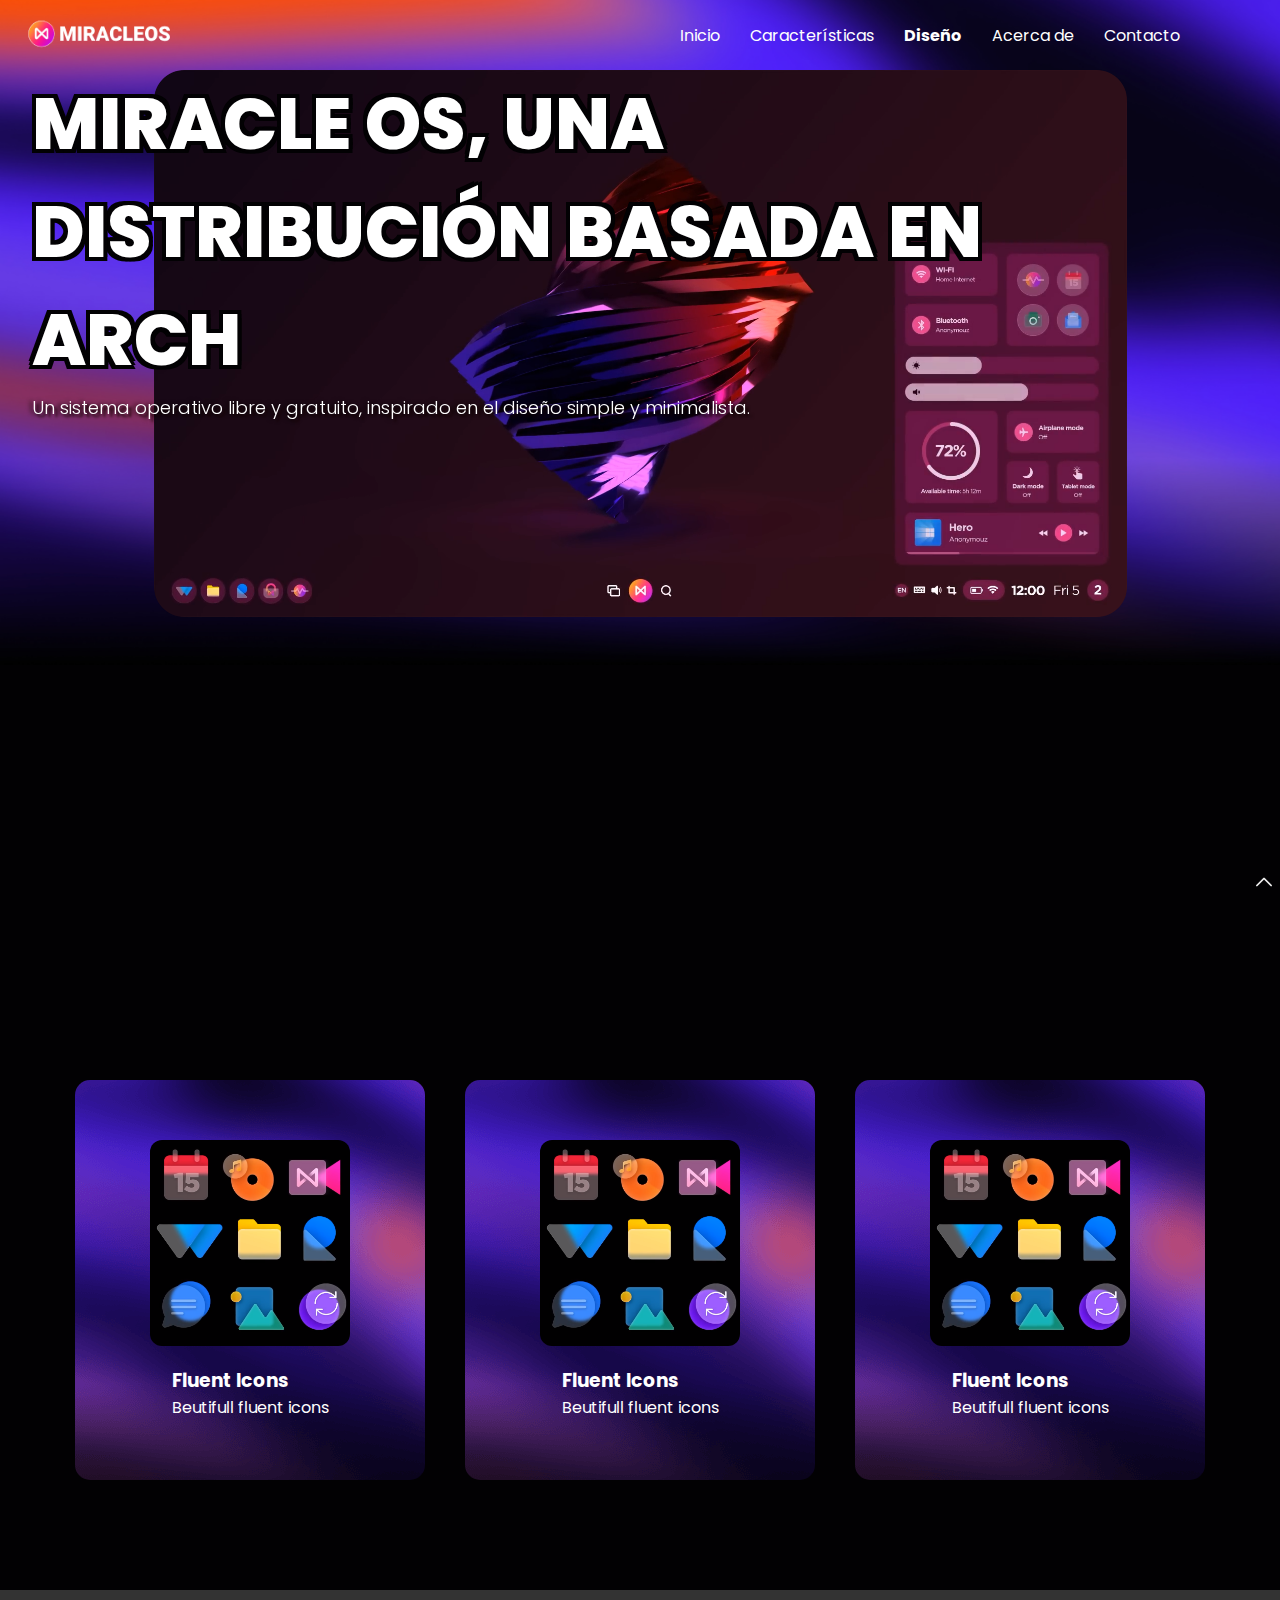
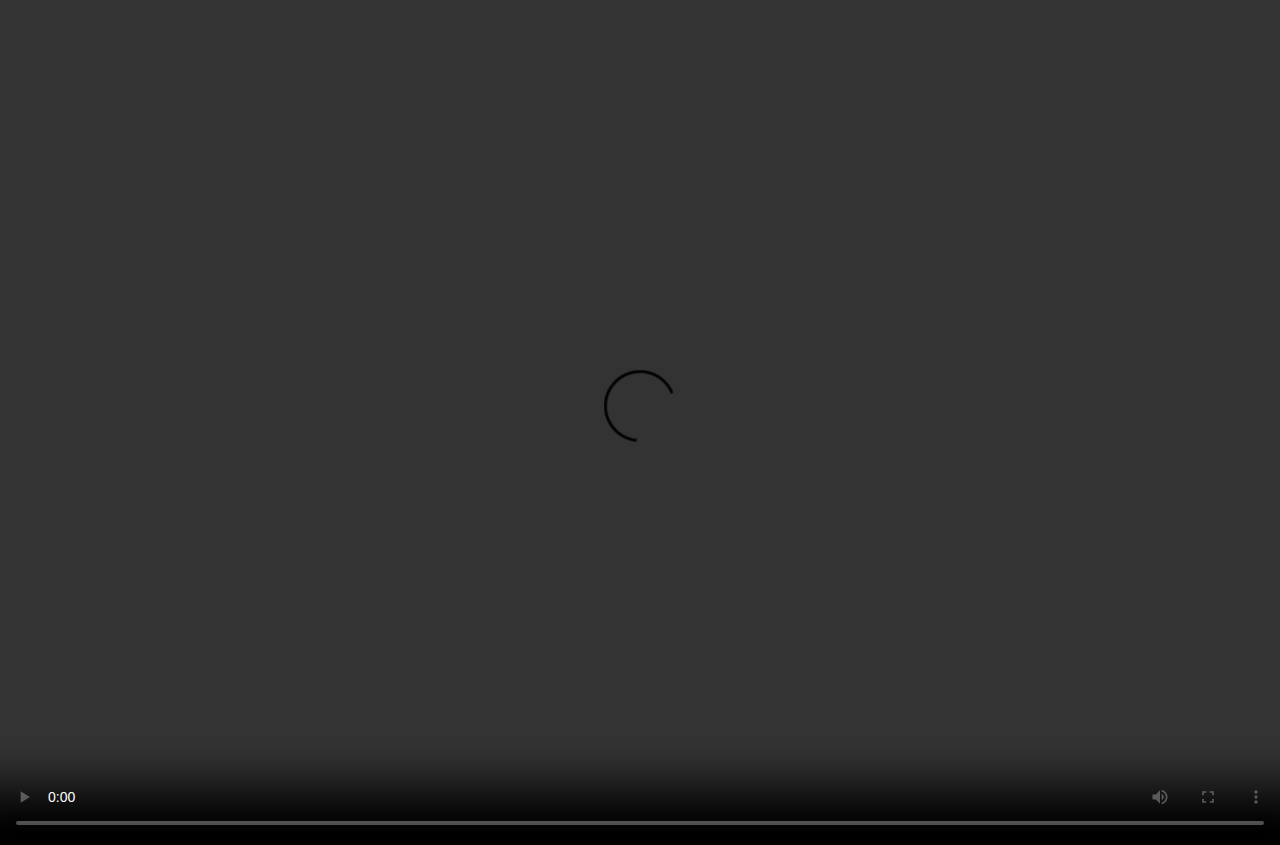
==== index.html @ 14f92c21 "add: info section" ====
<!DOCTYPE html>
<html lang="en">
  <head>
    <meta charset="UTF-8" />
    <meta name="viewport" content="width=device-width, initial-scale=1.0" />
    <!--* FONTS -->
    <link rel="preconnect" href="https://fonts.googleapis.com" />
    <link rel="preconnect" href="https://fonts.gstatic.com" crossorigin />
    <link
      href="https://fonts.googleapis.com/css2?family=Poppins:wght@200;300;400;600;700;800&display=swap"
      rel="stylesheet"
    />
    <!--* /FONTS -->
    <link rel="stylesheet" href="css/styles.css" />
    <link rel="icon" href="assets/img/BORDERED_ICON-MIRACLE.png" />
    <title>MiracleOS</title>
  </head>
  <body>
    <!--! HEADER/NAVBAR -->
    <header id="#top">
      <nav class="navbar">
        <a href="index.html"
          ><img
            class="navbar__icon"
            src="assets/img/MOS_ICON-TEXT.png"
            alt="Miracle OS icon"
          />
        </a>

        <ul class="navbar__list">
          <li class="navbar__items"><a href="#">Inicio</a></li>
          <li class="navbar__items"><a href="#">Características</a></li>
          <li class="navbar__items"><a href="#design">Diseño</a></li>
          <li class="navbar__items"><a href="#">Acerca de</a></li>
          <li class="navbar__items"><a href="#">Contacto</a></li>
        </ul>
      </nav>
    </header>
    <!--!/ HEADER/NAVBAR -->

    <!--! MAIN -->
    <main>
      <!--? STICKY -->
      <div class="scroll__up">
        <a class="arrow__up" href="#top"
          ><img src="assets/img/ARROW-UP.png" alt="flechita-home"
        /></a>
      </div>
      <!--! HERO -->
      <section id="hero">
        <div class="hero__content">
          <h1>Miracle OS, una distribución basada en Arch</h1>
          <p>
            Un sistema operativo libre y gratuito, inspirado en el diseño simple
            y minimalista.
          </p>
        </div>
      </section>
      <!--! /HERO -->

      <!--! INFO -->
      <section id="info">
        <div class="info__cards">
          <!--? CARD 1 -->
          <div class="container">
            <img
              class="info__cards-img"
              src="assets/img/cards/FLUENT_ICONS.png"
              alt="fluent icons image"
            />

            <div class="info__cards-text">
              <h3>Fluent Icons</h3>

              <p>Beutifull fluent icons</p>
            </div>
          </div>

          <!--? CARD 2 -->
          <div class="container">
            <img
              class="info__cards-img"
              src="assets/img/cards/FLUENT_ICONS.png"
              alt="fluent icons image"
            />

            <div class="info__cards-text">
              <h3>Fluent Icons</h3>

              <p>Beutifull fluent icons</p>
            </div>
          </div>

          <!--? CARD 3 -->
          <div class="container">
            <img
              class="info__cards-img"
              src="assets/img/cards/FLUENT_ICONS.png"
              alt="fluent icons image"
            />

            <div class="info__cards-text">
              <h3>Fluent Icons</h3>

              <p>Beutifull fluent icons</p>
            </div>
          </div>
        </div>
      </section>
      <!--! /INFO -->

      <!--! DISEÑO -->
      <section id="design">
        <video controls src="assets/video/MIRACLEOS__1080P.mp4"></video>
      </section>
      <!--! /DISEÑO -->
    </main>
  </body>
</html>
---- css/styles.css ----
/* ! FORMAT */
* {
  padding: 0;
  margin: 0;
  box-sizing: border-box;
  list-style: none;
  text-decoration: none;
  font-family: "Poppins", sans-serif;
  scroll-behavior: smooth;

  /* TODO */
  /* border: solid red 1px; */
}

:root {
  /* fuentes */
  --font-extra-light: 200;
  --font-light: 300;
  --font-regular: 400;
  --font-semibold: 600;
  --font-bold: 700;
  --font-black: 800;

  --font-sm: 14px;
  --font-smd: 16px;
  --font-sd: 18px;
  --font-md: 32px;
  --font-xl: 48px;

  /* colores */
  --background: #020103;
  --text-white: #fff;
  --text-smgrey: #d0d0d0;
}

/* ? BODY */

body {
  color: var(--text-white);
  background-color: var(--background);

  display: flex;
  justify-content: center;
  align-items: center;
  flex-direction: column;

  background-image: url(/assets/img/BACKGROUND__BODY.jpg);
  background-repeat: no-repeat;
  background-size: 100vw;
  background-attachment: scroll;
}

a {
  color: var(--text-white);
}

/* ! ==================================== HEADER ==================================== */

.navbar {
  display: flex;
  justify-content: space-between;
  align-items: center;
  align-content: center;
  padding: 15px 100px 15px 25px;
  font-size: var(--font-smd);
  font-weight: var(--font-regular);
  color: var(--text-white);
  height: 70px;
  width: 100vw;

  /* TODO */
  max-width: 1400px;
}

.navbar::after {
  scroll-margin-bottom: 65px;
}
.navbar__icon {
  width: 150px;
  margin-top: 5px;
}

.navbar__list {
  display: flex;
  gap: 30px;
  justify-content: space-around;
  align-items: center;
}

.navbar__list li:nth-child(3) {
  font-size: var(--font-smd);
  font-weight: var(--font-bold);
}

/*! ==================================== MAIN ==================================== */

main {
  display: flex;
  flex-direction: column;
  justify-content: center;
  align-items: center;
  gap: 60px;
  max-width: 1000px;
}

.scroll__up,
.arrow__up a {
  position: fixed;
  bottom: 3px;
  right: 8px;
}

/*? ==================================== HERO ==================================== */

#hero {
  display: flex;
  flex-direction: column;
  justify-content: flex-start;
  align-items: flex-start;
  width: 95vw;
  height: 100vh;
  background-image: url(/assets/img/ROUNDEDBACKGROUND.png);
  background-size: 80%;
  background-position: top center;
  background-repeat: no-repeat;

  /* TODO */
  /* max-width: 1000px; */
}

.hero__content {
  position: sticky;
  top: 0;
  z-index: 2;
  max-width: 950px;
}

.hero__content h1 {
  font-size: 4.5rem;
  font-weight: var(--font-black);

  text-transform: uppercase;
  text-shadow: 4px 4px 0 #020103, 4px -4px 0 #020103, -4px 4px 0 #020103,
    -4px -4px 0 #020103, 4px 0px 0 #020103, 0px 4px 0 #020103,
    -4px 0px 0 #020103, 0px -4px 0 #020103;
}

.hero__content p {
  font-size: var(--font-sd);
  font-weight: var(--font-light);
  text-transform: none;
  text-shadow: 3px 3px 3px rgba(18, 0, 0, 1), -3px 0px 4px rgba(15, 0, 0, 1);
}

/*? ==================================== INFO ==================================== */

#info {
  padding: 50px;
}

/*? ==================================== DISEÑO ==================================== */

#design video {
  width: 100vw;
  height: 95vh;
  display: block;
  outline: none;
  border: none;
  cursor: pointer;
}

/* * ======================================================================================= * */
/* * ======================================================================================= * */
/* * ======================================================================================= * */
/* * ======================================================================================= * */
/* * ======================================================================================= * */
/* * ======================================================================================= * */
/* * ======================================================================================= * */
.info__cards {
  display: flex;
  gap: 40px;
}

.container {
  display: flex;
  flex-direction: column;
  justify-content: center;
  align-items: center;
  gap: 20px;
  padding: 25px 15px;
  width: 350px;
  height: 400px;
  background-image: url(/assets/img/cards/CARDS_BACKGROUND.png);
  border-radius: 15px;
}

.info__cards-img {
  width: 200px;
  border-radius: 12px;
}
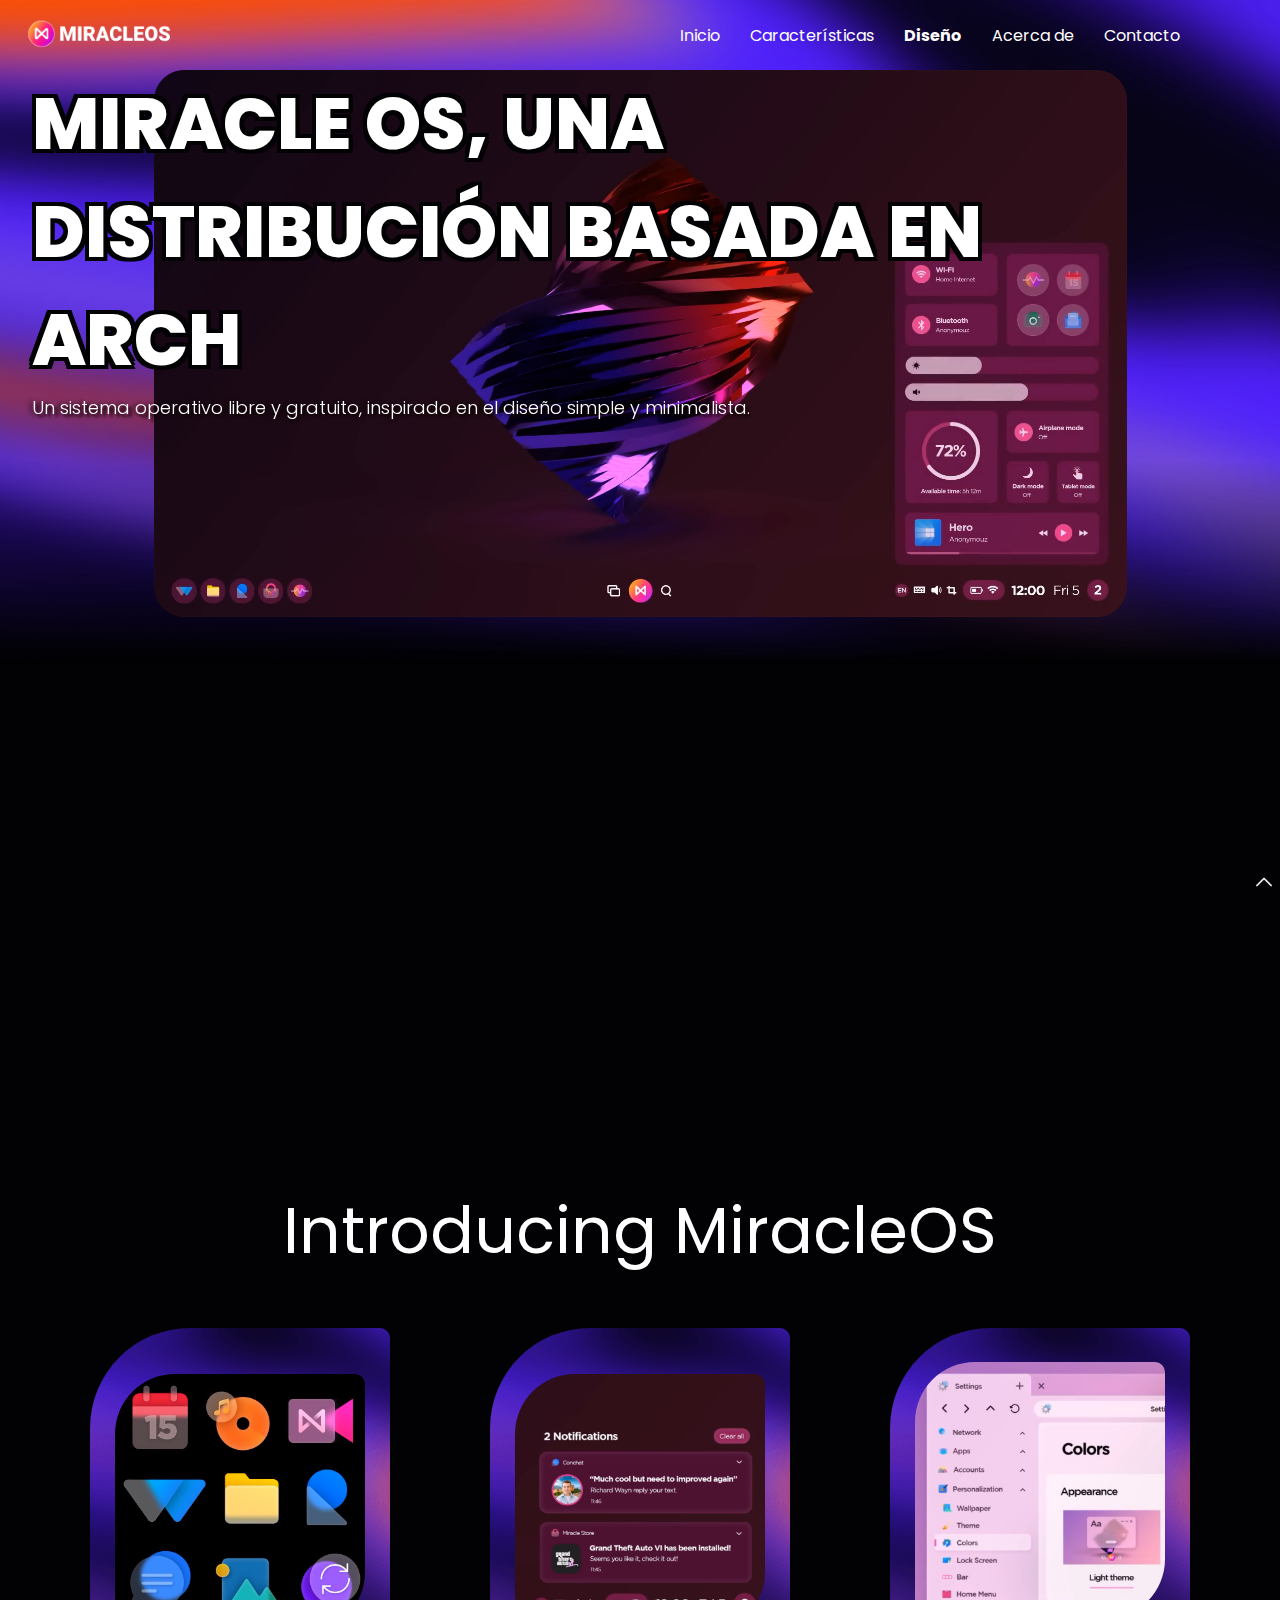
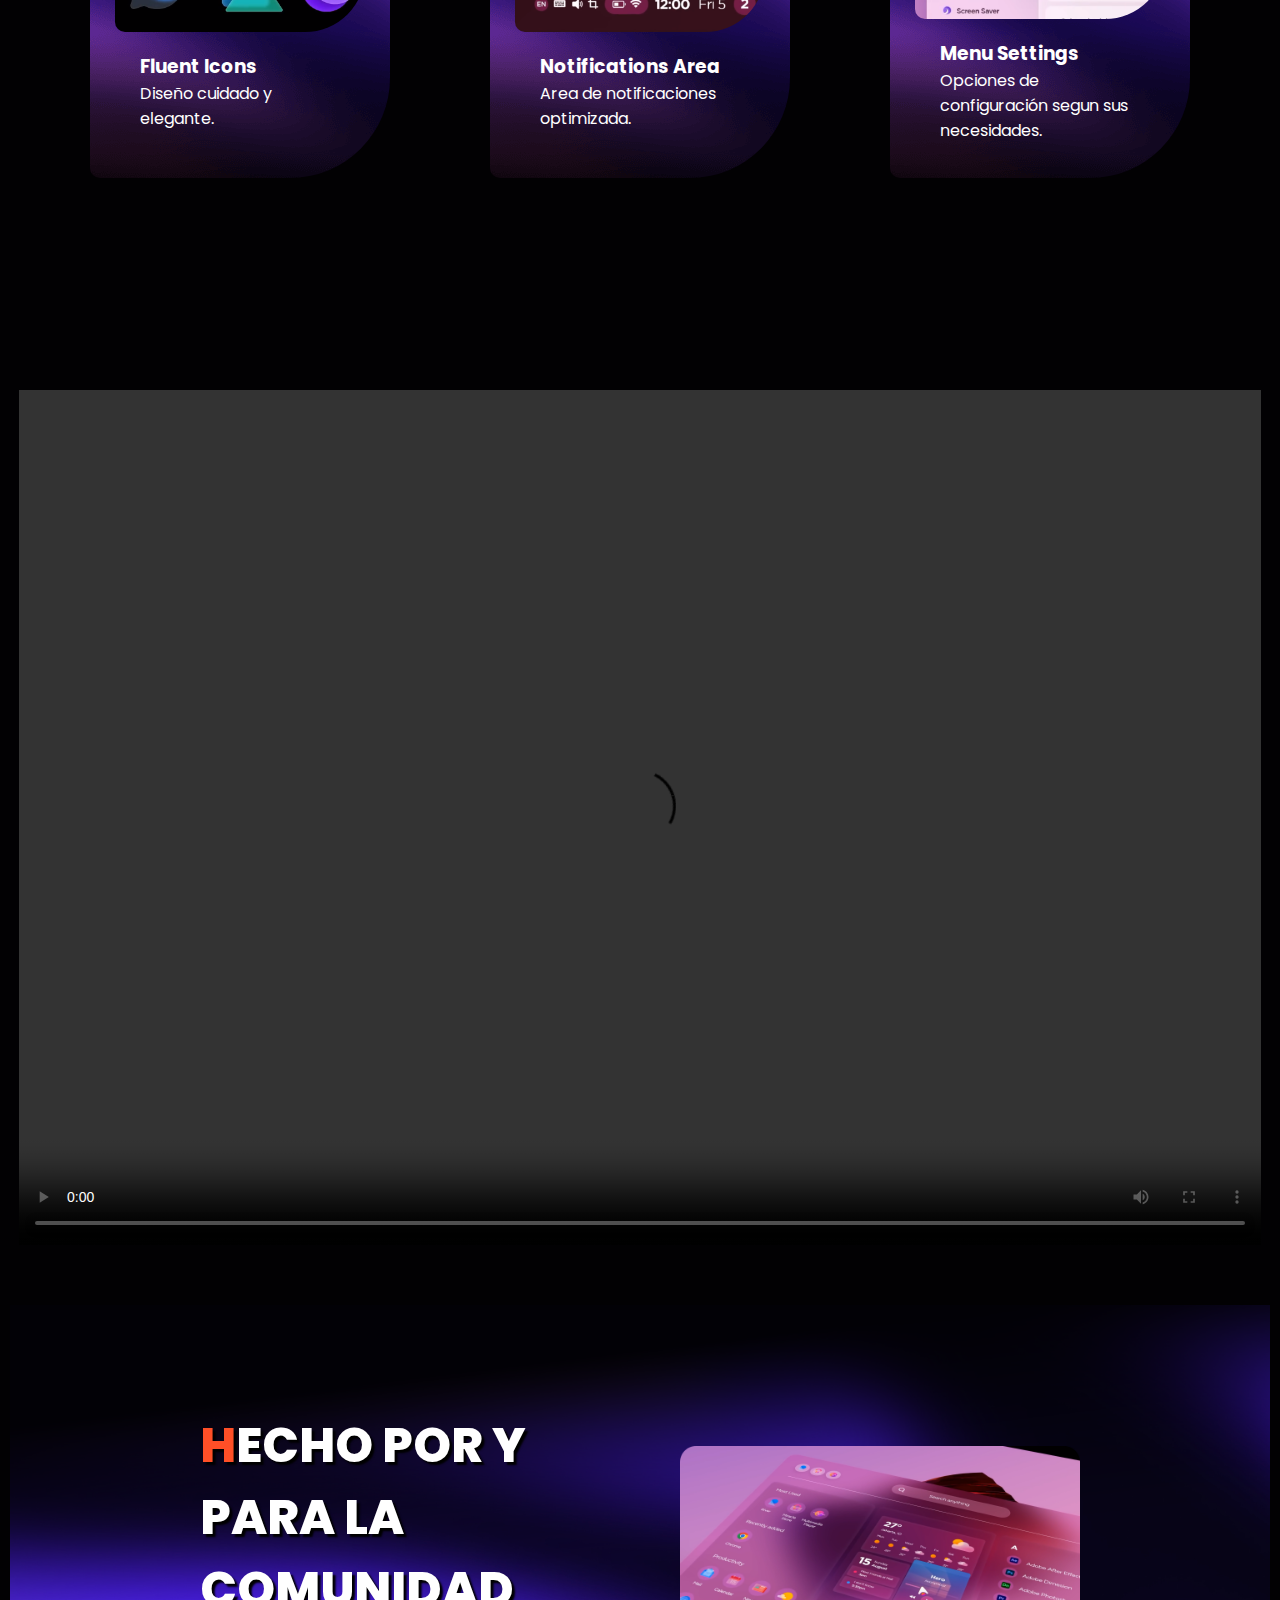
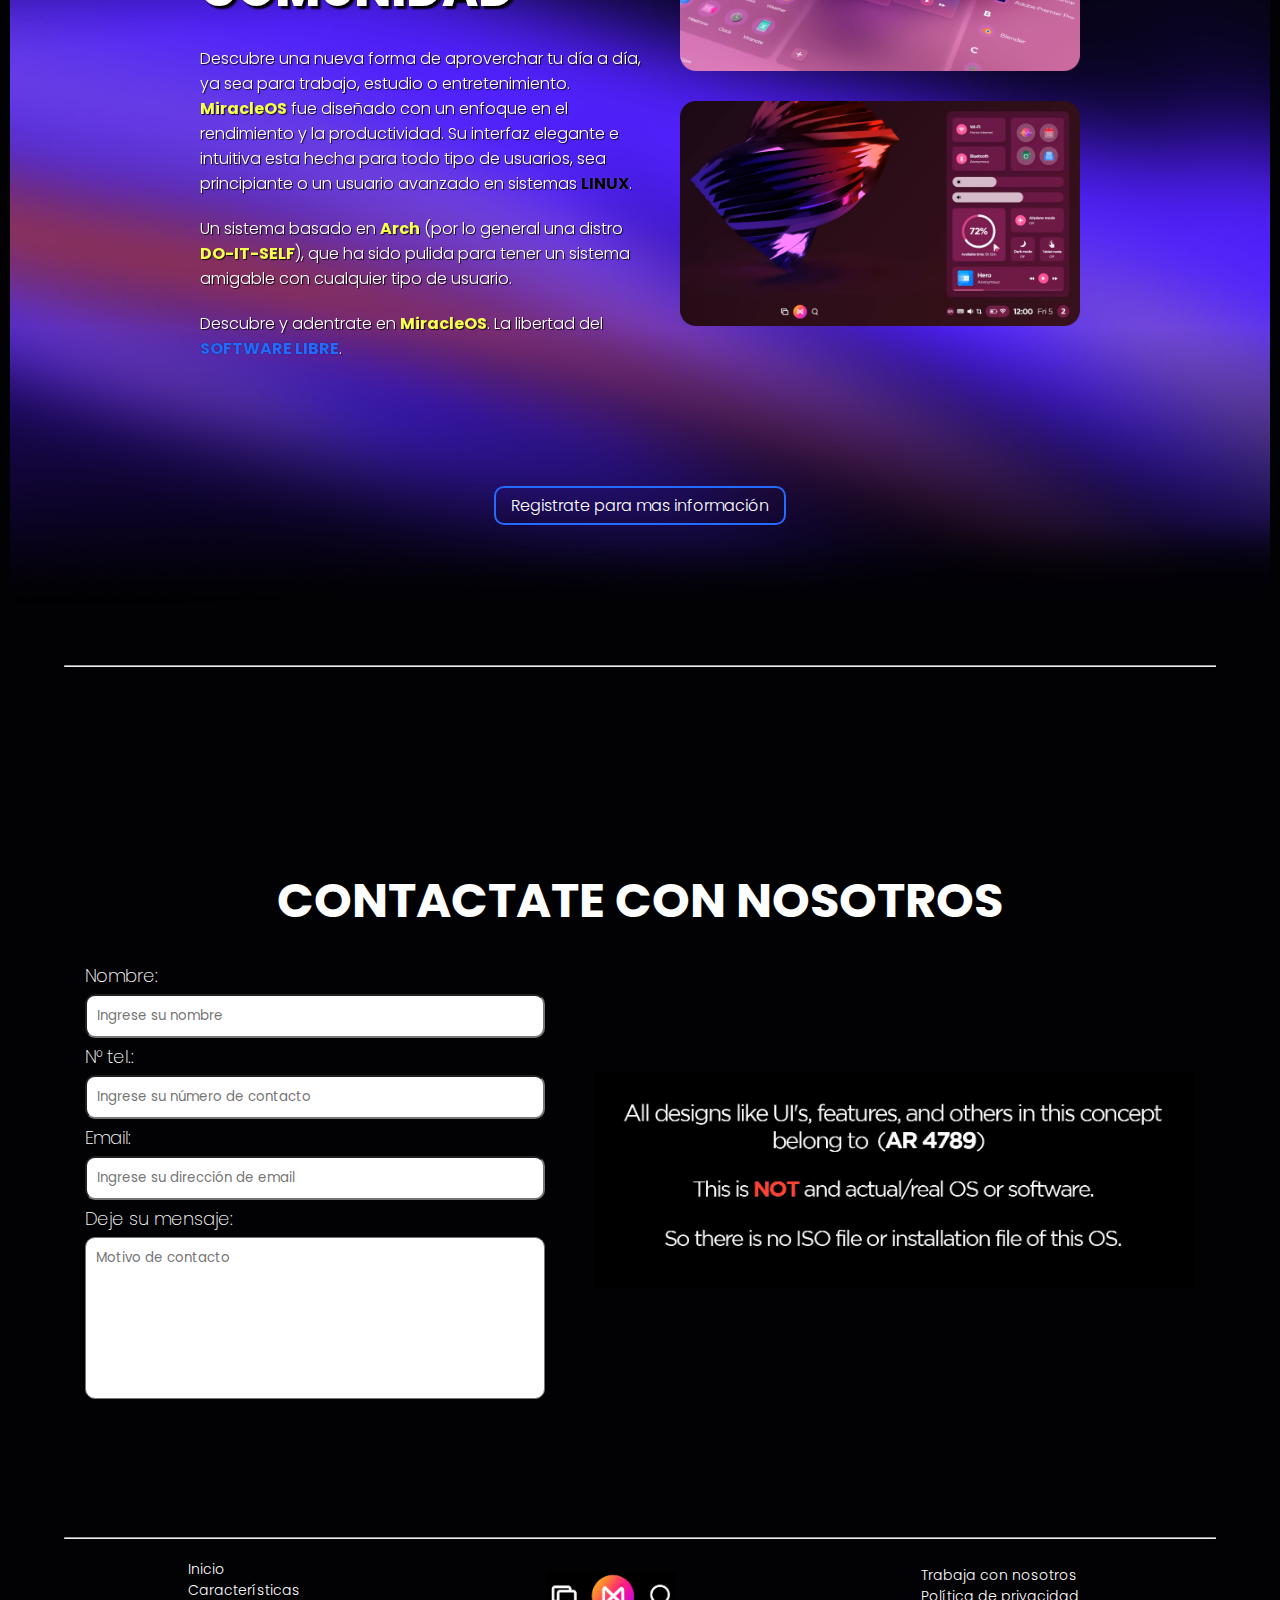
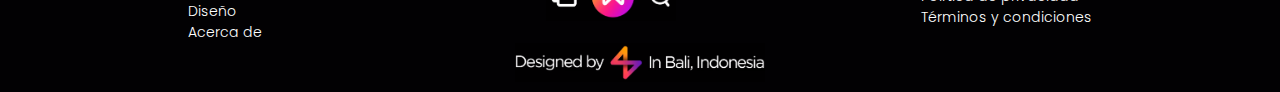
==== commit 25979b6b: "add: about, contact, content, some styles changes" ====
--- a/index.html
+++ b/index.html
@@ -28,11 +28,11 @@
         </a>
 
         <ul class="navbar__list">
-          <li class="navbar__items"><a href="#">Inicio</a></li>
-          <li class="navbar__items"><a href="#">Características</a></li>
+          <li class="navbar__items"><a href="#home">Inicio</a></li>
+          <li class="navbar__items"><a href="#info">Características</a></li>
           <li class="navbar__items"><a href="#design">Diseño</a></li>
-          <li class="navbar__items"><a href="#">Acerca de</a></li>
-          <li class="navbar__items"><a href="#">Contacto</a></li>
+          <li class="navbar__items"><a href="#about">Acerca de</a></li>
+          <li class="navbar__items"><a href="#contact">Contacto</a></li>
         </ul>
       </nav>
     </header>
@@ -60,6 +60,10 @@
 
       <!--! INFO -->
       <section id="info">
+        <div class="info__title">
+          <h1>Introducing MiracleOS</h1>
+        </div>
+
         <div class="info__cards">
           <!--? CARD 1 -->
           <div class="container">
@@ -72,7 +76,7 @@
             <div class="info__cards-text">
               <h3>Fluent Icons</h3>
 
-              <p>Beutifull fluent icons</p>
+              <p>Diseño cuidado y elegante.</p>
             </div>
           </div>
 
@@ -80,14 +84,14 @@
           <div class="container">
             <img
               class="info__cards-img"
-              src="assets/img/cards/FLUENT_ICONS.png"
+              src="assets/img/cards/CARD_2.png"
               alt="fluent icons image"
             />
 
             <div class="info__cards-text">
-              <h3>Fluent Icons</h3>
-
-              <p>Beutifull fluent icons</p>
+              <h3>Notifications Area</h3>
+
+              <p>Area de notificaciones optimizada.</p>
             </div>
           </div>
 
@@ -95,14 +99,14 @@
           <div class="container">
             <img
               class="info__cards-img"
-              src="assets/img/cards/FLUENT_ICONS.png"
+              src="assets/img/cards/CARD_4.png"
               alt="fluent icons image"
             />
 
             <div class="info__cards-text">
-              <h3>Fluent Icons</h3>
-
-              <p>Beutifull fluent icons</p>
+              <h3>Menu Settings</h3>
+
+              <p>Opciones de configuración segun sus necesidades.</p>
             </div>
           </div>
         </div>
@@ -114,6 +118,105 @@
         <video controls src="assets/video/MIRACLEOS__1080P.mp4"></video>
       </section>
       <!--! /DISEÑO -->
+
+      <!--! ABOUT -->
+      <section id="about">
+        <div class="about__container">
+          <div class="about__info">
+            <h2>Hecho por y para la comunidad</h2>
+            <p>
+              Descubre una nueva forma de aproverchar tu día a día, ya sea para
+              trabajo, estudio o entretenimiento. <span>MiracleOS</span> fue
+              diseñado con un enfoque en el rendimiento y la productividad. Su
+              interfaz elegante e intuitiva esta hecha para todo tipo de
+              usuarios, sea principiante o un usuario avanzado en sistemas
+              <span class="span__linux">LINUX</span>.
+            </p>
+            <p>
+              Un sistema basado en <span>Arch</span> (por lo general una distro
+              <span>DO-IT-SELF</span>), que ha sido pulida para tener un sistema
+              amigable con cualquier tipo de usuario.
+            </p>
+            <p>
+              Descubre y adentrate en <span>MiracleOS</span>. La libertad del
+              <span class="span__free">software libre</span>.
+            </p>
+          </div>
+
+          <div class="about__img">
+            <img src="assets/img/ABOUT_IMG1.png" alt="miracle screenshot" />
+            <img src="assets/img/ABOUT_IMG2.png" alt="miracle screenshot" />
+          </div>
+        </div>
+
+        <a class="btn registro__btn" href="#"
+          ><span>Registrate para mas información</span></a
+        >
+      </section>
+      <!--! /ABOUT -->
+      <hr />
+      <!--! CONTACT -->
+      <section id="contact">
+        <h2>Contactate con nosotros</h2>
+        <div class="contact__container">
+          <form class="contact__form" action="">
+            <label for="name">Nombre:</label>
+            <input id="name" type="name" placeholder="Ingrese su nombre" />
+            <label for="telefono">N° tel.:</label>
+            <input
+              id="telefono"
+              type="text"
+              placeholder="Ingrese su número de contacto"
+            />
+            <label for="email">Email:</label>
+            <input
+              id="email"
+              type="email"
+              placeholder="Ingrese su dirección de email"
+            />
+            <label for="mensaje">Deje su mensaje:</label>
+            <textarea
+              placeholder="Motivo de contacto"
+              name="#"
+              id="mensaje"
+              cols="39"
+              rows="8"
+              style="resize: none"
+            ></textarea>
+          </form>
+          <img src="assets/img/CONTACT_IMG.png" alt="Disclaimer" />
+        </div>
+      </section>
+      <!--! /CONTACT -->
     </main>
+    <!--! FOOTER -->
+    <hr />
+    <footer>
+      <div class="footer__container">
+        <div class="footer__shortcuts">
+          <ul>
+            <li><a href="#top">Inicio</a></li>
+            <li><a href="#info">Características</a></li>
+            <li><a href="#design">Diseño</a></li>
+            <li><a href="#about">Acerca de</a></li>
+          </ul>
+        </div>
+        <img
+          class="footer__shortcuts-img"
+          src="assets/img/ICONOS__FOOTER.png"
+          alt="Iconos MiracleOS"
+        />
+        <div class="footer__links">
+          <ul>
+            <li><a href="#">Trabaja con nosotros</a></li>
+            <li><a href="#">Política de privacidad</a></li>
+            <li><a href="#">Términos y condiciones</a></li>
+          </ul>
+        </div>
+      </div>
+      <img class="footer__banner" src="assets/img/FOOTER_BANER.png" alt="Autor
+      del concepto (AR 4789) "MiracleOS"" />
+    </footer>
+    <!--! /FOOTER -->
   </body>
 </html>
--- a/css/styles.css
+++ b/css/styles.css
@@ -26,11 +26,16 @@
   --font-sd: 18px;
   --font-md: 32px;
   --font-xl: 48px;
+  --font-xxl: 52px;
 
   /* colores */
   --background: #020103;
   --text-white: #fff;
+  --text-grey: grey;
   --text-smgrey: #d0d0d0;
+  --span-about: #f6ff4b;
+  --h2-about: #ff4f27;
+  --text-blue: #256aff;
 }
 
 /* ? BODY */
@@ -48,6 +53,12 @@
   background-repeat: no-repeat;
   background-size: 100vw;
   background-attachment: scroll;
+}
+
+body #about {
+  background-image: url(/assets/img/BACKGROUND__ABOUT.png);
+  width: 98.5vw;
+  background-size: 100% 100%;
 }
 
 a {
@@ -131,7 +142,6 @@
 .hero__content {
   position: sticky;
   top: 0;
-  z-index: 2;
   max-width: 950px;
 }
 
@@ -155,13 +165,68 @@
 /*? ==================================== INFO ==================================== */
 
 #info {
+  display: flex;
+  flex-direction: column;
+  justify-content: center;
+  align-items: center;
   padding: 50px;
+  height: 100vh;
+  gap: 50px;
+  background-image: url(/assets/img/INFO_BACKGROUND.png);
+  background-position: center;
+  background-repeat: no-repeat;
+  background-size: 65%;
+}
+
+/* * CARDS */
+
+.info__cards {
+  display: flex;
+  gap: 100px;
+}
+
+.container {
+  display: flex;
+  flex-direction: column;
+  justify-content: center;
+  align-items: center;
+  gap: 20px;
+  padding: 10px;
+  width: 300px;
+  height: 450px;
+  background-image: url(/assets/img/cards/CARDS_BACKGROUND.png);
+  border-radius: 100px 10px 100px 10px;
+}
+
+.container:hover {
+  transition: all 0.3s ease-in;
+  transform: scale(1.02, 1.02);
+}
+
+.info__cards-img:hover,
+.info__cards-text:hover {
+  transition: all 0.1s ease-in-out;
+  transform: scale(1.02, 1.02);
+}
+
+.info__cards-text {
+  max-width: 200px;
+}
+
+.info__cards-img {
+  width: 250px;
+  border-radius: 60px 10px 60px 10px;
+}
+
+.info__title h1 {
+  font-size: 4rem;
+  font-weight: var(--font-regular);
 }
 
 /*? ==================================== DISEÑO ==================================== */
 
 #design video {
-  width: 100vw;
+  width: 97vw;
   height: 95vh;
   display: block;
   outline: none;
@@ -169,32 +234,207 @@
   cursor: pointer;
 }
 
-/* * ======================================================================================= * */
-/* * ======================================================================================= * */
-/* * ======================================================================================= * */
-/* * ======================================================================================= * */
-/* * ======================================================================================= * */
-/* * ======================================================================================= * */
-/* * ======================================================================================= * */
-.info__cards {
-  display: flex;
-  gap: 40px;
-}
-
-.container {
-  display: flex;
-  flex-direction: column;
-  justify-content: center;
-  align-items: center;
+/*? ==================================== ABOUT ==================================== */
+
+#about {
+  display: flex;
+  flex-direction: column;
+  align-items: center;
+  justify-content: center;
+  height: 100vh;
+}
+
+.about__container {
+  display: flex;
+  justify-content: center;
+  align-items: center;
+  padding: 25px;
+  gap: 30px;
+  position: sticky;
+  top: 0;
+}
+
+.about__info {
+  display: flex;
+  flex-direction: column;
   gap: 20px;
-  padding: 25px 15px;
-  width: 350px;
-  height: 400px;
-  background-image: url(/assets/img/cards/CARDS_BACKGROUND.png);
-  border-radius: 15px;
-}
-
-.info__cards-img {
-  width: 200px;
-  border-radius: 12px;
-}
+  width: 450px;
+}
+
+.about__info h2 {
+  font-size: var(--font-xl);
+  font-weight: var(--font-black);
+  text-transform: uppercase;
+
+  text-shadow: 3px 3px 2px rgba(0, 0, 0, 1);
+}
+
+.about__info h2:hover {
+  transform: translate(0.8px, 0.8px);
+}
+
+.about__info h2::first-letter {
+  color: var(--h2-about);
+}
+
+.about__info p {
+  font-size: var(--font-smd);
+  font-weight: var(--font-light);
+
+  text-shadow: 1px 1px 1px rgba(0, 0, 0, 0.83);
+}
+
+.about__info p:hover {
+  transform: translate(0.8px, 0.8px);
+}
+
+.about__info span {
+  font-weight: var(--font-bold);
+  color: var(--span-about);
+}
+
+.about__info .span__linux {
+  color: var(--background);
+  text-shadow: 0px 0px 1px rgba(255, 255, 255, 0.344);
+}
+
+.about__info .span__free {
+  color: var(--text-blue);
+  text-shadow: 0px 0px 1px rgba(0, 0, 0, 0.9);
+  text-transform: uppercase;
+}
+
+.about__img {
+  display: flex;
+  flex-direction: column;
+  gap: 30px;
+}
+
+.about__img img:hover {
+  transform: scale(1.02, 1.02);
+  transition: all 0.2s ease-out;
+}
+
+.about__img img {
+  width: 400px;
+}
+
+/** BTN */
+
+.btn {
+  border: solid var(--text-blue) 2px;
+  background: none;
+  padding: 5px 15px;
+  border-radius: 10px;
+  font-size: var(--font-smd);
+  font-weight: var(--font-light);
+}
+
+.registro__btn {
+  margin-top: 100px;
+}
+
+.registro__btn:hover:not(span) {
+  background-color: var(--text-blue);
+  transform: scale(1.02);
+  transition: all 0.5s ease;
+}
+
+/*? ==================================== CONTACT ==================================== */
+
+hr {
+  width: 90vw;
+  border-radius: 2px;
+  height: 0.5px;
+}
+
+#contact {
+  display: flex;
+  flex-direction: column;
+  justify-content: center;
+  align-items: center;
+  gap: 25px;
+  width: 100%;
+  height: 90vh;
+}
+
+#contact h2 {
+  text-transform: uppercase;
+  font-size: var(--font-xl);
+  font-weight: var(--font-bold);
+}
+
+.contact__container {
+  display: flex;
+  align-items: center;
+  gap: 50px;
+  font-weight: var(--font-extra-light);
+  font-size: var(--font-sd);
+}
+
+.contact__container img {
+  width: 600px;
+  height: fit-content;
+}
+
+.contact__form {
+  display: flex;
+  flex-direction: column;
+  gap: 5px;
+}
+
+input {
+  padding: 10px;
+  border-radius: 10px;
+}
+
+textarea {
+  border-radius: 10px;
+}
+
+textarea::placeholder {
+  padding: 10px;
+}
+
+/*? ==================================== FOOTER ==================================== */
+
+footer {
+  display: flex;
+  flex-direction: column;
+  justify-content: center;
+  align-items: center;
+  align-content: center;
+  width: 80vw;
+  font-size: var(--font-sm);
+  font-weight: var(--font-light);
+  color: var(--text-grey);
+  padding: 10px;
+}
+
+.footer__container {
+  display: flex;
+  justify-content: space-between;
+  align-items: center;
+  width: 90%;
+}
+
+.footer__shortcuts {
+  margin-top: 10px;
+}
+
+.footer__shortcuts-img {
+  width: 130px;
+  height: 50px;
+}
+
+.footer__banner {
+  width: 250px;
+}
+
+/* * ======================================================================================= * */
+/* * ======================================================================================= * */
+/* * ======================================================================================= * */
+/* * ======================================================================================= * */
+/* * ======================================================================================= * */
+/* * ======================================================================================= * */
+/* * ======================================================================================= * */
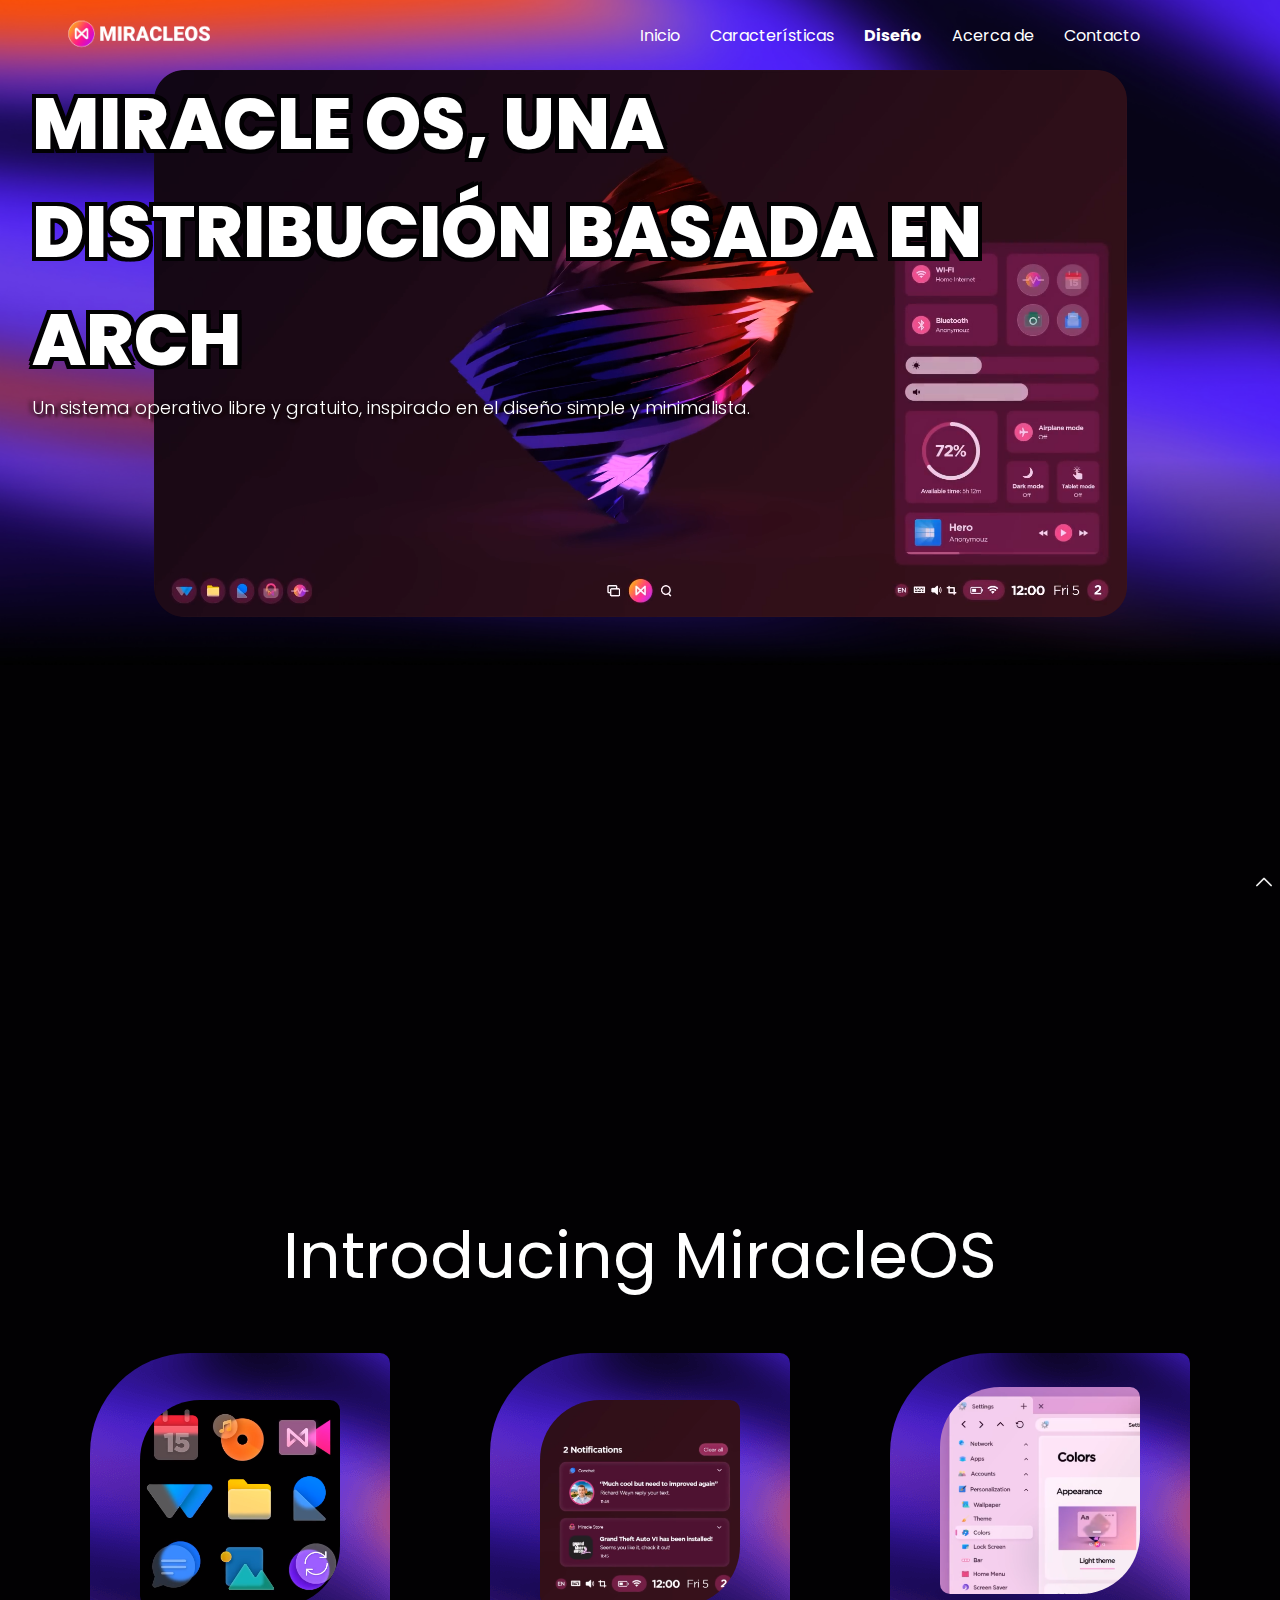
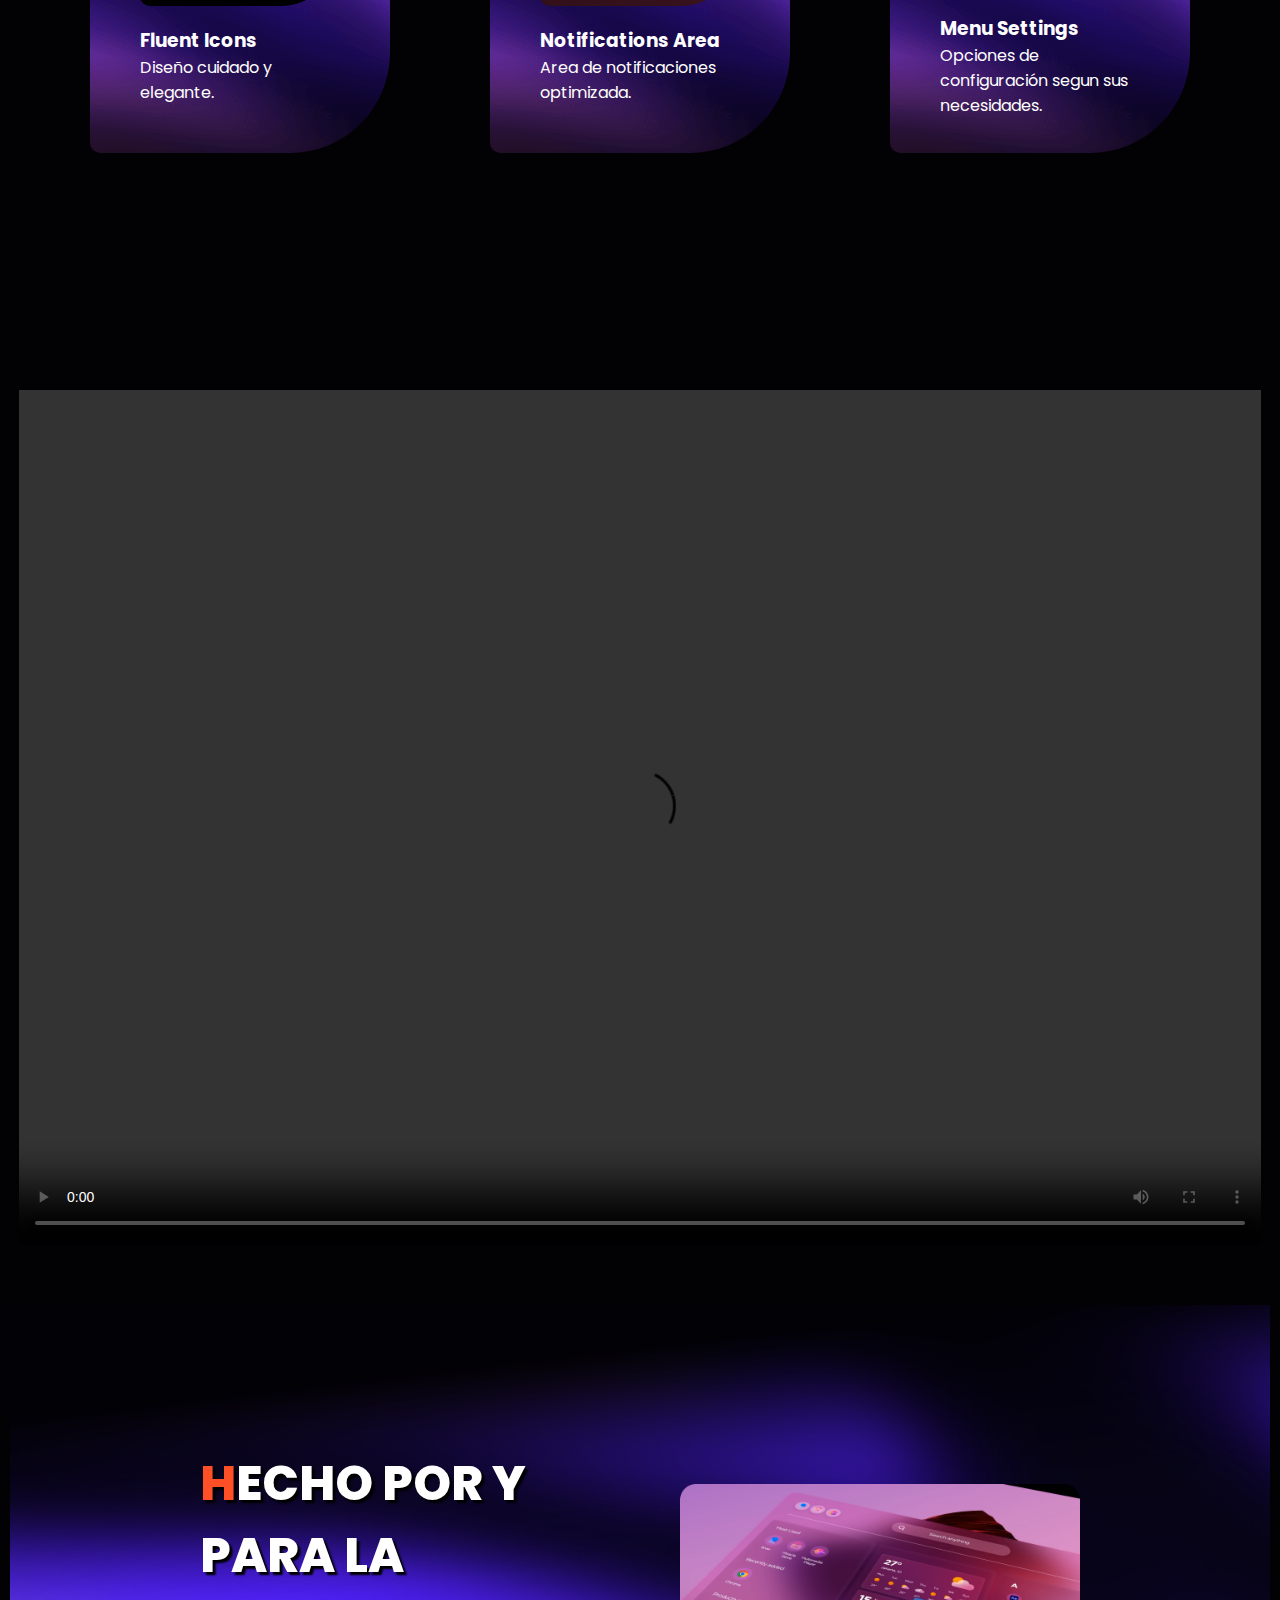
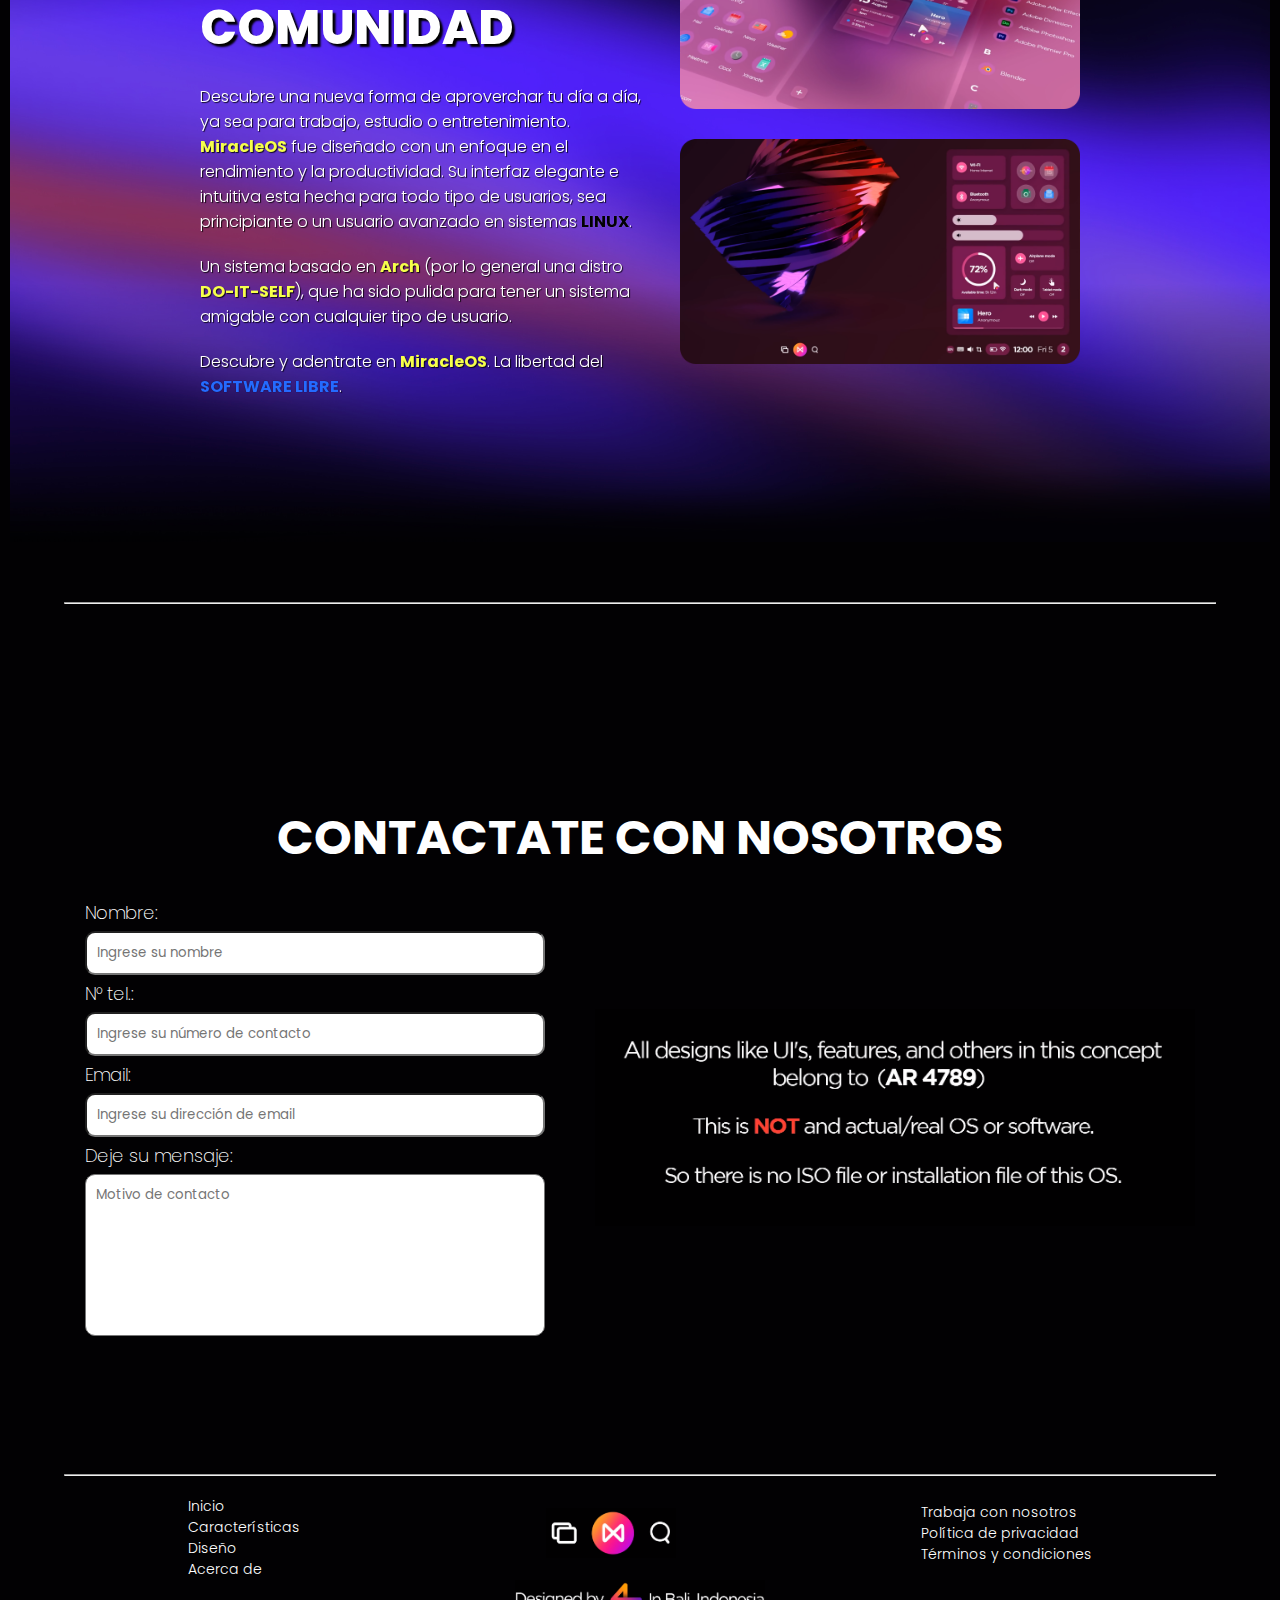
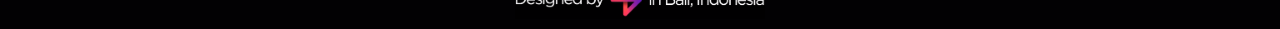
==== commit 1a080062: "add: mediaqueries" ====
--- a/index.html
+++ b/index.html
@@ -10,8 +10,9 @@
       href="https://fonts.googleapis.com/css2?family=Poppins:wght@200;300;400;600;700;800&display=swap"
       rel="stylesheet"
     />
-    <!--* /FONTS -->
+    <!--* STYLES -->
     <link rel="stylesheet" href="css/styles.css" />
+    <link rel="stylesheet" href="css/mediaqueries.css" />
     <link rel="icon" href="assets/img/BORDERED_ICON-MIRACLE.png" />
     <title>MiracleOS</title>
   </head>
@@ -61,7 +62,7 @@
       <!--! INFO -->
       <section id="info">
         <div class="info__title">
-          <h1>Introducing MiracleOS</h1>
+          <h2>Introducing MiracleOS</h2>
         </div>
 
         <div class="info__cards">
@@ -148,10 +149,6 @@
             <img src="assets/img/ABOUT_IMG2.png" alt="miracle screenshot" />
           </div>
         </div>
-
-        <a class="btn registro__btn" href="#"
-          ><span>Registrate para mas información</span></a
-        >
       </section>
       <!--! /ABOUT -->
       <hr />
--- a/css/styles.css
+++ b/css/styles.css
@@ -36,6 +36,8 @@
   --span-about: #f6ff4b;
   --h2-about: #ff4f27;
   --text-blue: #256aff;
+
+  color: #5900ff;
 }
 
 /* ? BODY */
@@ -80,7 +82,7 @@
   width: 100vw;
 
   /* TODO */
-  max-width: 1400px;
+  max-width: 1200px;
 }
 
 .navbar::after {
@@ -111,7 +113,7 @@
   justify-content: center;
   align-items: center;
   gap: 60px;
-  max-width: 1000px;
+  max-width: 1200px;
 }
 
 .scroll__up,
@@ -134,6 +136,7 @@
   background-size: 80%;
   background-position: top center;
   background-repeat: no-repeat;
+  max-width: 1400px;
 
   /* TODO */
   /* max-width: 1000px; */
@@ -176,6 +179,7 @@
   background-position: center;
   background-repeat: no-repeat;
   background-size: 65%;
+  max-width: 1200px;
 }
 
 /* * CARDS */
@@ -193,7 +197,7 @@
   gap: 20px;
   padding: 10px;
   width: 300px;
-  height: 450px;
+  height: 400px;
   background-image: url(/assets/img/cards/CARDS_BACKGROUND.png);
   border-radius: 100px 10px 100px 10px;
 }
@@ -214,23 +218,36 @@
 }
 
 .info__cards-img {
-  width: 250px;
+  width: 200px;
   border-radius: 60px 10px 60px 10px;
 }
 
-.info__title h1 {
+.info__title h2 {
   font-size: 4rem;
   font-weight: var(--font-regular);
 }
 
+.info__title h2:hover {
+  /* transform: scale(1.005, 1.005); */
+  translate: 2px -2px;
+}
+
+.info__title::after:hover {
+}
+
 /*? ==================================== DISEÑO ==================================== */
+
+#design {
+  display: flex;
+  flex-direction: column;
+  justify-content: center;
+  align-items: center;
+  max-width: 1200px;
+}
 
 #design video {
   width: 97vw;
   height: 95vh;
-  display: block;
-  outline: none;
-  border: none;
   cursor: pointer;
 }
 
@@ -241,7 +258,8 @@
   flex-direction: column;
   align-items: center;
   justify-content: center;
-  height: 100vh;
+  height: 93vh;
+  width: 100%;
 }
 
 .about__container {
@@ -336,7 +354,6 @@
 
 .registro__btn:hover:not(span) {
   background-color: var(--text-blue);
-  transform: scale(1.02);
   transition: all 0.5s ease;
 }
 
@@ -346,6 +363,7 @@
   width: 90vw;
   border-radius: 2px;
   height: 0.5px;
+  max-width: 1200px;
 }
 
 #contact {
@@ -356,6 +374,7 @@
   gap: 25px;
   width: 100%;
   height: 90vh;
+  max-width: 1200px;
 }
 
 #contact h2 {
@@ -409,6 +428,7 @@
   font-weight: var(--font-light);
   color: var(--text-grey);
   padding: 10px;
+  max-width: 1200px;
 }
 
 .footer__container {
--- a/css/mediaqueries.css
+++ b/css/mediaqueries.css
@@ -0,0 +1,94 @@
+/* $ ====================================== tablets ====================================== */
+
+@media (max-width: 992px) {
+}
+
+/* $ ====================================== celus ====================================== */
+
+@media (max-width: 578px) {
+  * {
+    max-width: 578px;
+  }
+
+  body {
+    background-image: url(/assets/img/BACKGROUND__MOBILE.png);
+    background-repeat: repeat-y;
+  }
+
+  /*! NAV */
+  header {
+    width: 100vh;
+  }
+
+  .navbar__icon {
+    width: 100px;
+  }
+
+  /* TODO */
+  .navbar__list {
+    display: none;
+  }
+
+  /*! HERO */
+  #hero {
+    min-width: 300px;
+    height: 98vh;
+    background-position: bottom center;
+    justify-content: first baseline;
+    align-items: center;
+    text-align: center;
+    padding: 80px 15px;
+    gap: 35px;
+  }
+
+  .hero__content h1 {
+    position: static;
+    font-size: 2rem;
+    text-shadow: none;
+    padding-top: 50px;
+  }
+
+  /*! INFO */
+
+  #info {
+    padding: 25px;
+    height: auto;
+    gap: 25px;
+    background-image: url(/assets/img/INFO_BACKGROUND.png);
+    background-position: center;
+    background-repeat: no-repeat;
+    /* background-size: 65%; */
+    max-width: 578px;
+  }
+
+  .info__cards {
+    flex-wrap: wrap;
+    flex-direction: column;
+    gap: 10px;
+  }
+
+  .container {
+    /* flex-wrap: wrap; */
+    gap: 30px;
+    padding: 10px;
+    width: 250px;
+    height: 300px;
+    background-image: url(/assets/img/cards/CARDS_BACKGROUND.png);
+    border-radius: 100px 10px 100px 10px;
+  }
+
+  .info__cards-text {
+    font-size: 12px;
+    max-width: 200px;
+  }
+
+  .info__cards-img {
+    width: 150px;
+    border-radius: 60px 10px 60px 10px;
+  }
+
+  .info__title h2 {
+    font-size: 30px;
+    font-weight: var(--font-bold);
+  }
+}
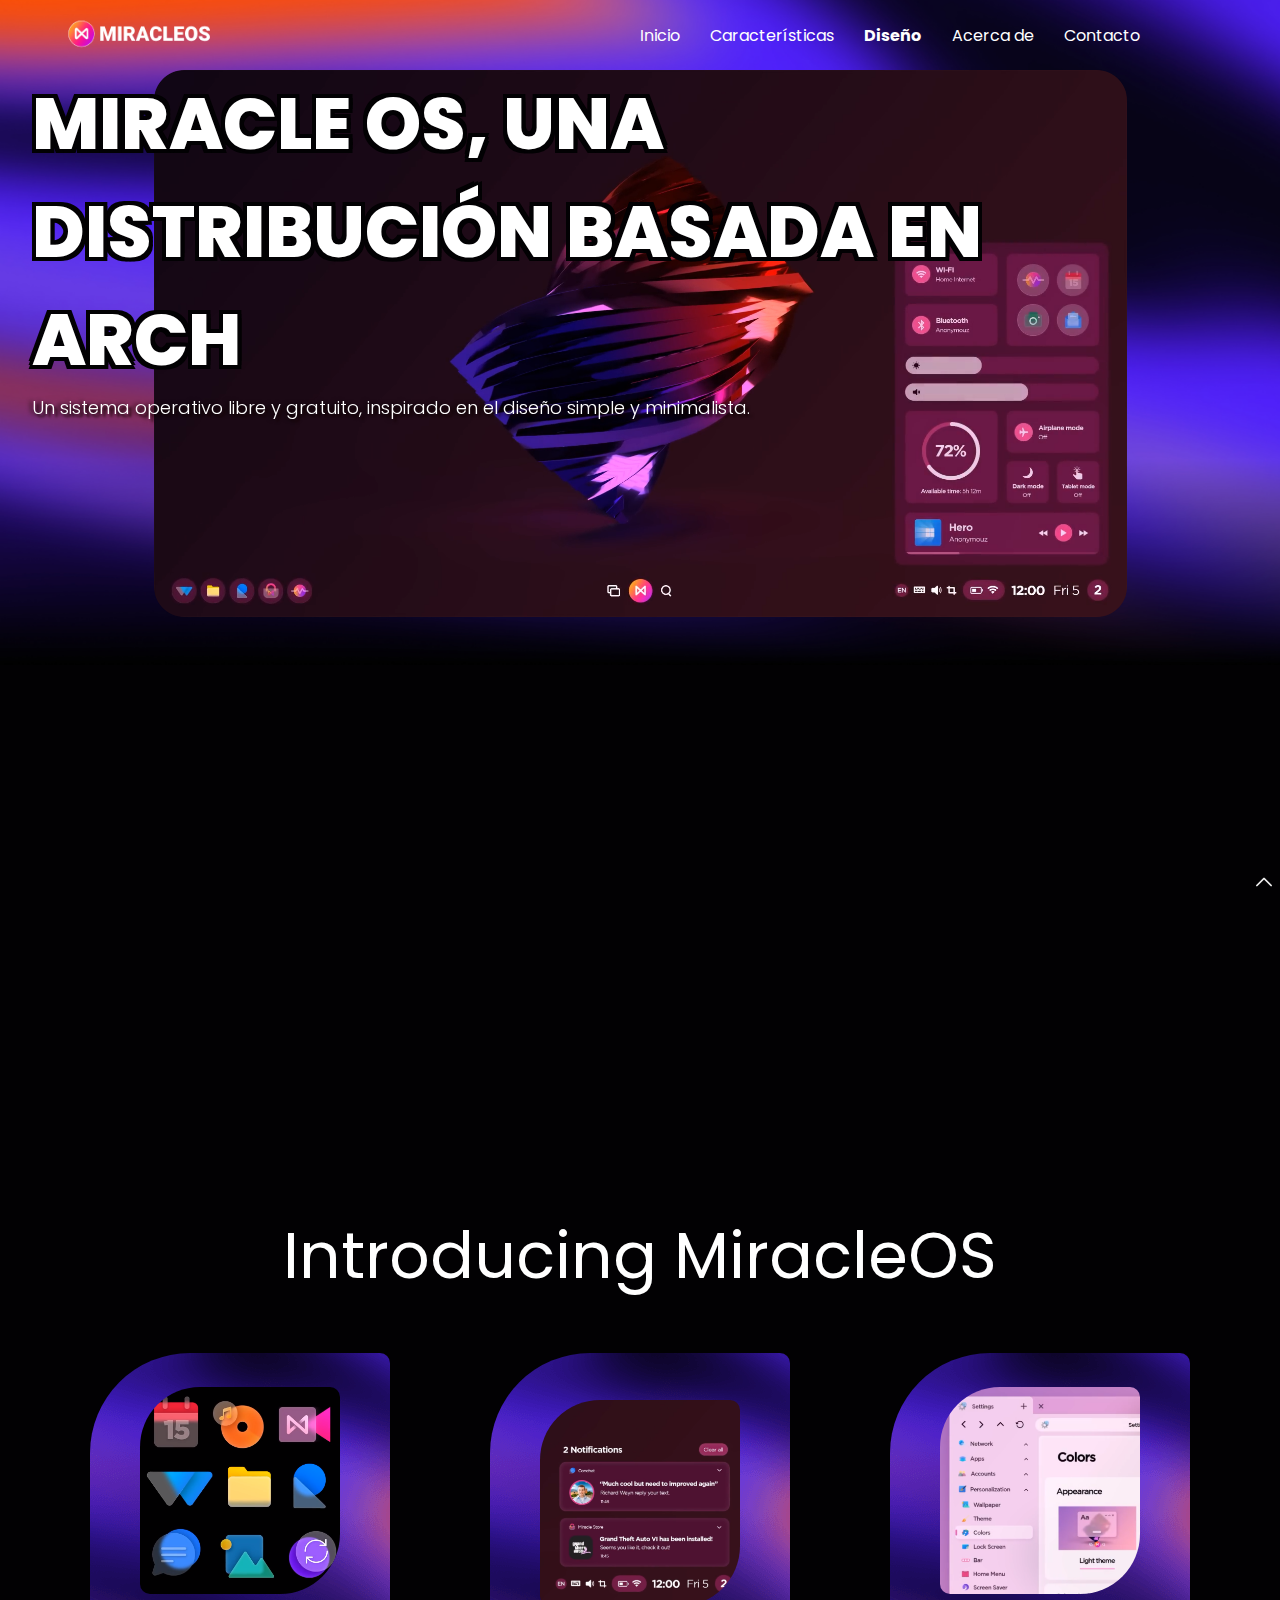
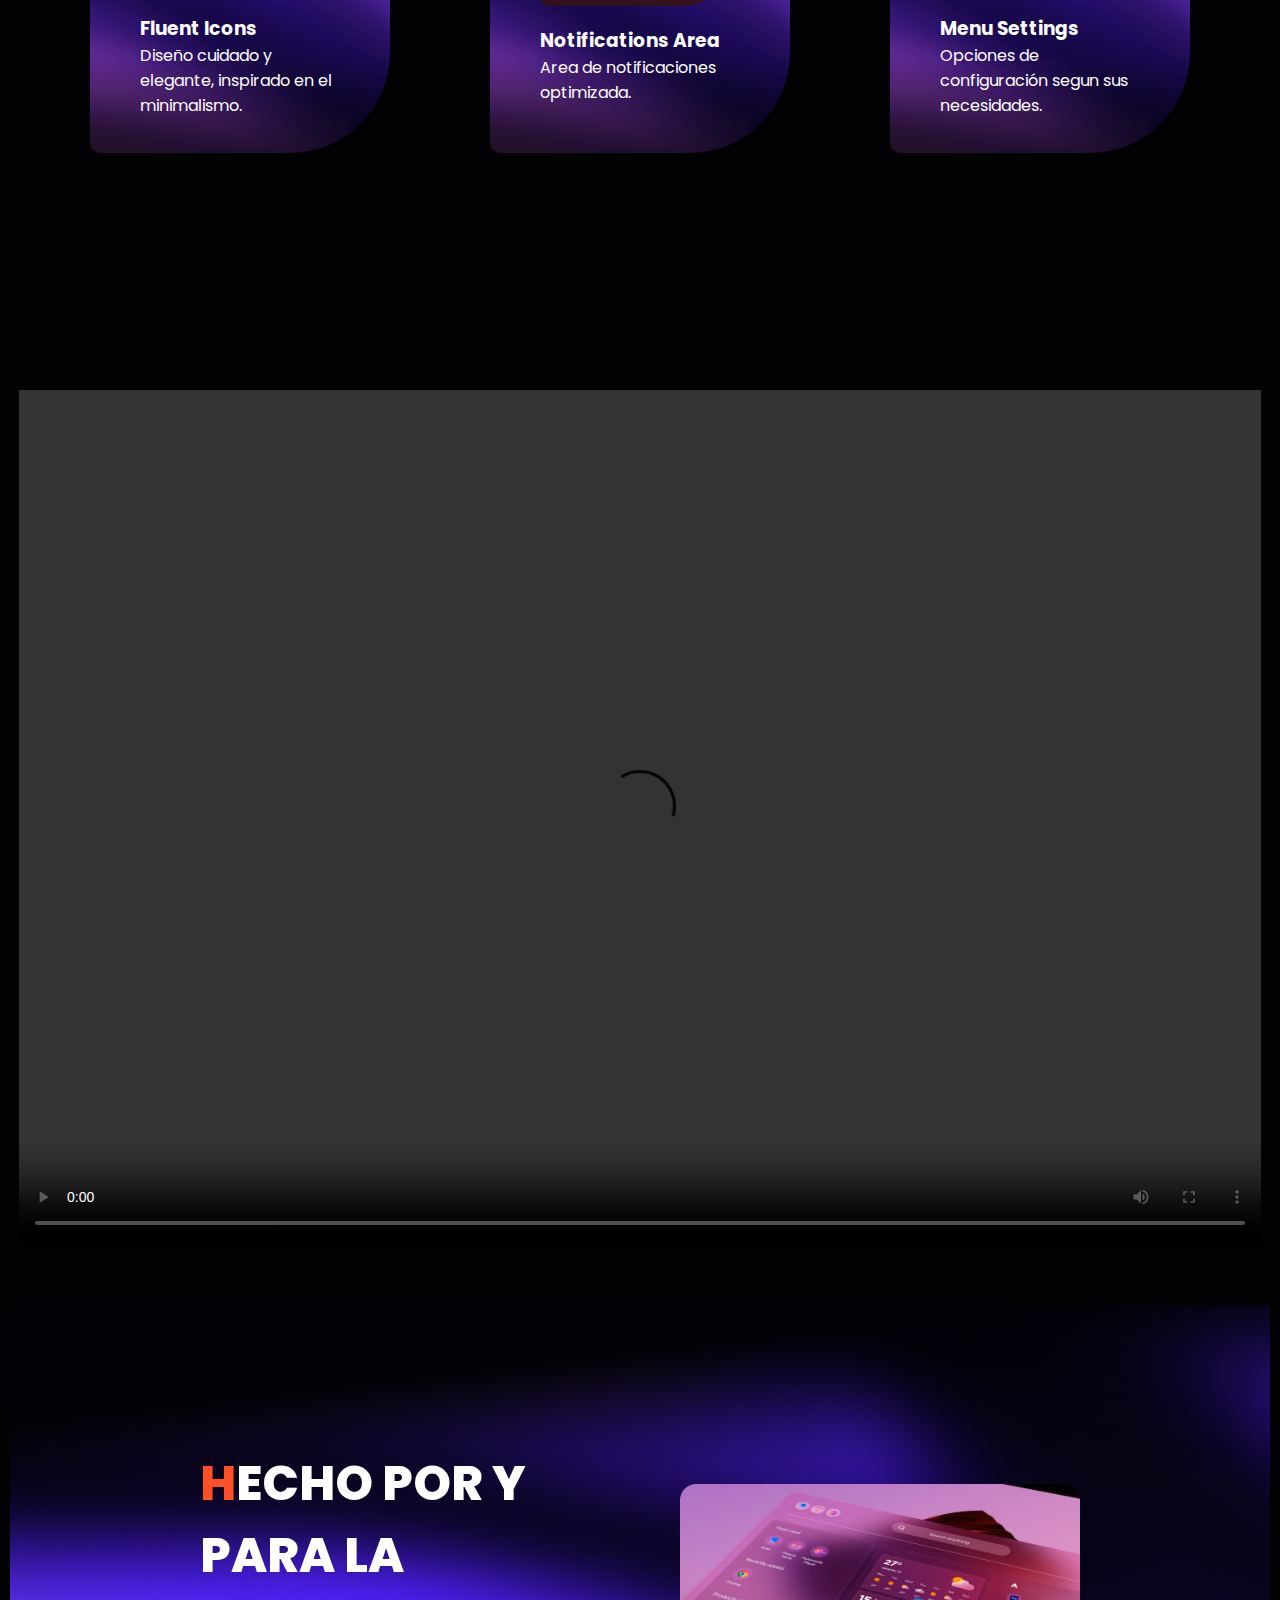
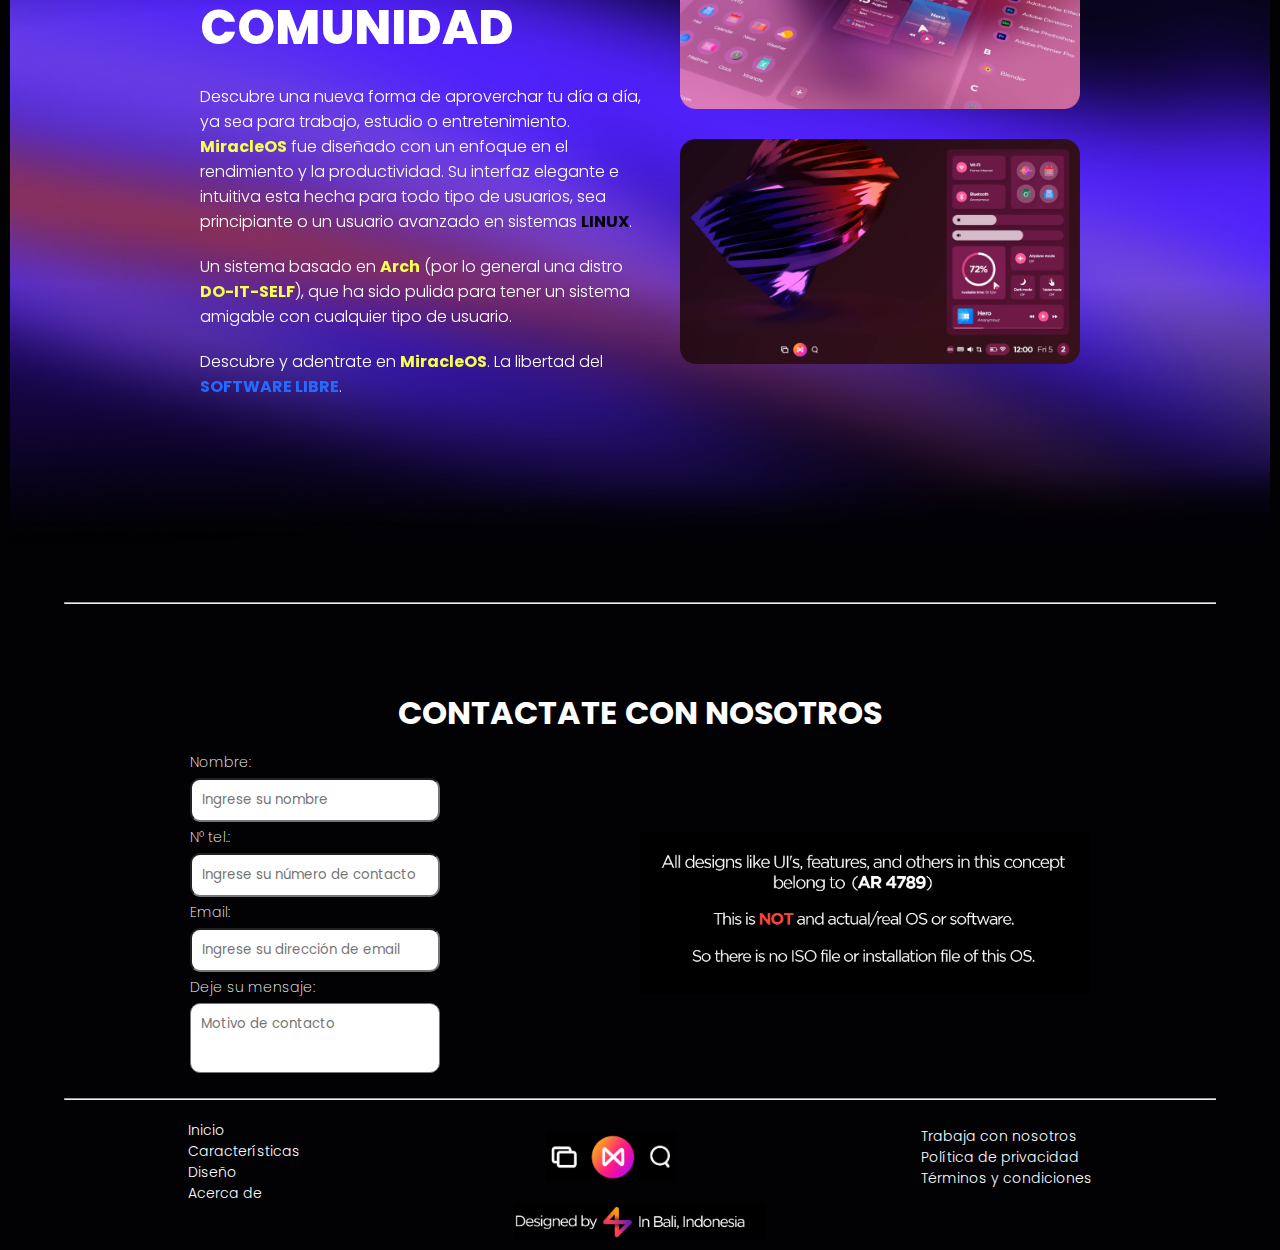
==== commit 8f7f6c17: "media: hero, info, design" ====
--- a/index.html
+++ b/index.html
@@ -56,6 +56,18 @@
             y minimalista.
           </p>
         </div>
+        <!--$ BTN -->
+        <div class="hero__media-btn">
+          <div class="hero__media-title">
+            <h3>Vive la experiencia</h3>
+          </div>
+
+          <div class="hero__btn-container">
+            <a class="btn hero__media--btn" href="#">Sing Up</a>
+            <a class="btn hero__media--btn2" href="#">Logout</a>
+          </div>
+        </div>
+        <!--$ /BTN -->
       </section>
       <!--! /HERO -->
 
@@ -77,7 +89,7 @@
             <div class="info__cards-text">
               <h3>Fluent Icons</h3>
 
-              <p>Diseño cuidado y elegante.</p>
+              <p>Diseño cuidado y elegante, inspirado en el minimalismo.</p>
             </div>
           </div>
 
--- a/css/styles.css
+++ b/css/styles.css
@@ -36,8 +36,7 @@
   --span-about: #f6ff4b;
   --h2-about: #ff4f27;
   --text-blue: #256aff;
-
-  color: #5900ff;
+  --purple: #5900ff;
 }
 
 /* ? BODY */
@@ -165,6 +164,16 @@
   text-shadow: 3px 3px 3px rgba(18, 0, 0, 1), -3px 0px 4px rgba(15, 0, 0, 1);
 }
 
+.hero__media-btn {
+  display: none;
+}
+.hero__media-btn {
+  display: none;
+}
+.hero__media-btn {
+  display: none;
+}
+
 /*? ==================================== INFO ==================================== */
 
 #info {
@@ -283,8 +292,6 @@
   font-size: var(--font-xl);
   font-weight: var(--font-black);
   text-transform: uppercase;
-
-  text-shadow: 3px 3px 2px rgba(0, 0, 0, 1);
 }
 
 .about__info h2:hover {
@@ -298,8 +305,6 @@
 .about__info p {
   font-size: var(--font-smd);
   font-weight: var(--font-light);
-
-  text-shadow: 1px 1px 1px rgba(0, 0, 0, 0.83);
 }
 
 .about__info p:hover {
@@ -313,12 +318,10 @@
 
 .about__info .span__linux {
   color: var(--background);
-  text-shadow: 0px 0px 1px rgba(255, 255, 255, 0.344);
 }
 
 .about__info .span__free {
   color: var(--text-blue);
-  text-shadow: 0px 0px 1px rgba(0, 0, 0, 0.9);
   text-transform: uppercase;
 }
 
@@ -340,7 +343,7 @@
 /** BTN */
 
 .btn {
-  border: solid var(--text-blue) 2px;
+  border: solid var(--text-white) 1px;
   background: none;
   padding: 5px 15px;
   border-radius: 10px;
@@ -361,7 +364,7 @@
 
 hr {
   width: 90vw;
-  border-radius: 2px;
+  border-radius: 5px;
   height: 0.5px;
   max-width: 1200px;
 }
@@ -371,15 +374,15 @@
   flex-direction: column;
   justify-content: center;
   align-items: center;
-  gap: 25px;
-  width: 100%;
-  height: 90vh;
-  max-width: 1200px;
+  gap: 15px;
+  max-width: 1200px;
+  width: 80%;
+  padding: 25px;
 }
 
 #contact h2 {
   text-transform: uppercase;
-  font-size: var(--font-xl);
+  font-size: 2rem;
   font-weight: var(--font-bold);
 }
 
@@ -388,11 +391,11 @@
   align-items: center;
   gap: 50px;
   font-weight: var(--font-extra-light);
-  font-size: var(--font-sd);
+  font-size: var(--font-sm);
 }
 
 .contact__container img {
-  width: 600px;
+  width: 450px;
   height: fit-content;
 }
 
@@ -400,6 +403,13 @@
   display: flex;
   flex-direction: column;
   gap: 5px;
+  width: 400px;
+  height: 80%;
+}
+
+.contact__form input,
+textarea {
+  width: 250px;
 }
 
 input {
@@ -409,6 +419,7 @@
 
 textarea {
   border-radius: 10px;
+  height: 70px;
 }
 
 textarea::placeholder {
--- a/css/mediaqueries.css
+++ b/css/mediaqueries.css
@@ -5,7 +5,7 @@
 
 /* $ ====================================== celus ====================================== */
 
-@media (max-width: 578px) {
+@media (max-width: 628px) {
   * {
     max-width: 578px;
   }
@@ -32,20 +32,68 @@
   /*! HERO */
   #hero {
     min-width: 300px;
-    height: 98vh;
+    height: 90vh;
     background-position: bottom center;
     justify-content: first baseline;
     align-items: center;
     text-align: center;
     padding: 80px 15px;
-    gap: 35px;
+    gap: 45px;
+  }
+
+  .hero__content {
+    position: static;
   }
 
   .hero__content h1 {
-    position: static;
     font-size: 2rem;
     text-shadow: none;
     padding-top: 50px;
+  }
+
+  .hero__media-btn {
+    display: flex;
+    flex-direction: column;
+    gap: 25px;
+  }
+
+  .hero__btn-container {
+    display: flex;
+    gap: 25px;
+  }
+
+  .hero__media--btn {
+    background-color: var(--purple);
+  }
+
+  .hero__media--btn:hover {
+    transform: scale(1.02);
+    background-color: #742df8;
+  }
+
+  .hero__media--btn2:hover {
+    transform: scale(1.02);
+    background-color: #2d6df8;
+  }
+
+  .hero__media--btn:hover,
+  .hero__media--btn2:hover {
+    transition: all 0.3s ease;
+  }
+
+  .hero__media--btn:active {
+    background-color: #742df8;
+    transform: scale(1.02);
+  }
+
+  .hero__media--btn2:active {
+    background-color: #2d6df8;
+    transform: scale(1.02);
+  }
+
+  .hero__media--btn:active,
+  .hero__media--btn2:active {
+    transition: all 0.1s ease;
   }
 
   /*! INFO */
@@ -70,11 +118,11 @@
   .container {
     /* flex-wrap: wrap; */
     gap: 30px;
-    padding: 10px;
-    width: 250px;
+    padding: 12px 17px;
+    width: fit-content;
     height: 300px;
     background-image: url(/assets/img/cards/CARDS_BACKGROUND.png);
-    border-radius: 100px 10px 100px 10px;
+    border-radius: 30px 30px 30px 30px;
   }
 
   .info__cards-text {
@@ -83,12 +131,28 @@
   }
 
   .info__cards-img {
-    width: 150px;
-    border-radius: 60px 10px 60px 10px;
+    width: 180px;
+    border-radius: 20px 20px 20px 20px;
   }
 
   .info__title h2 {
     font-size: 30px;
     font-weight: var(--font-bold);
   }
+
+  /*! DESIGN */
+
+  #design {
+    display: flex;
+    flex-direction: column;
+    justify-content: center;
+    align-items: center;
+    max-width: 1200px;
+  }
+
+  #design video {
+    width: 97%;
+    height: auto;
+    cursor: pointer;
+  }
 }
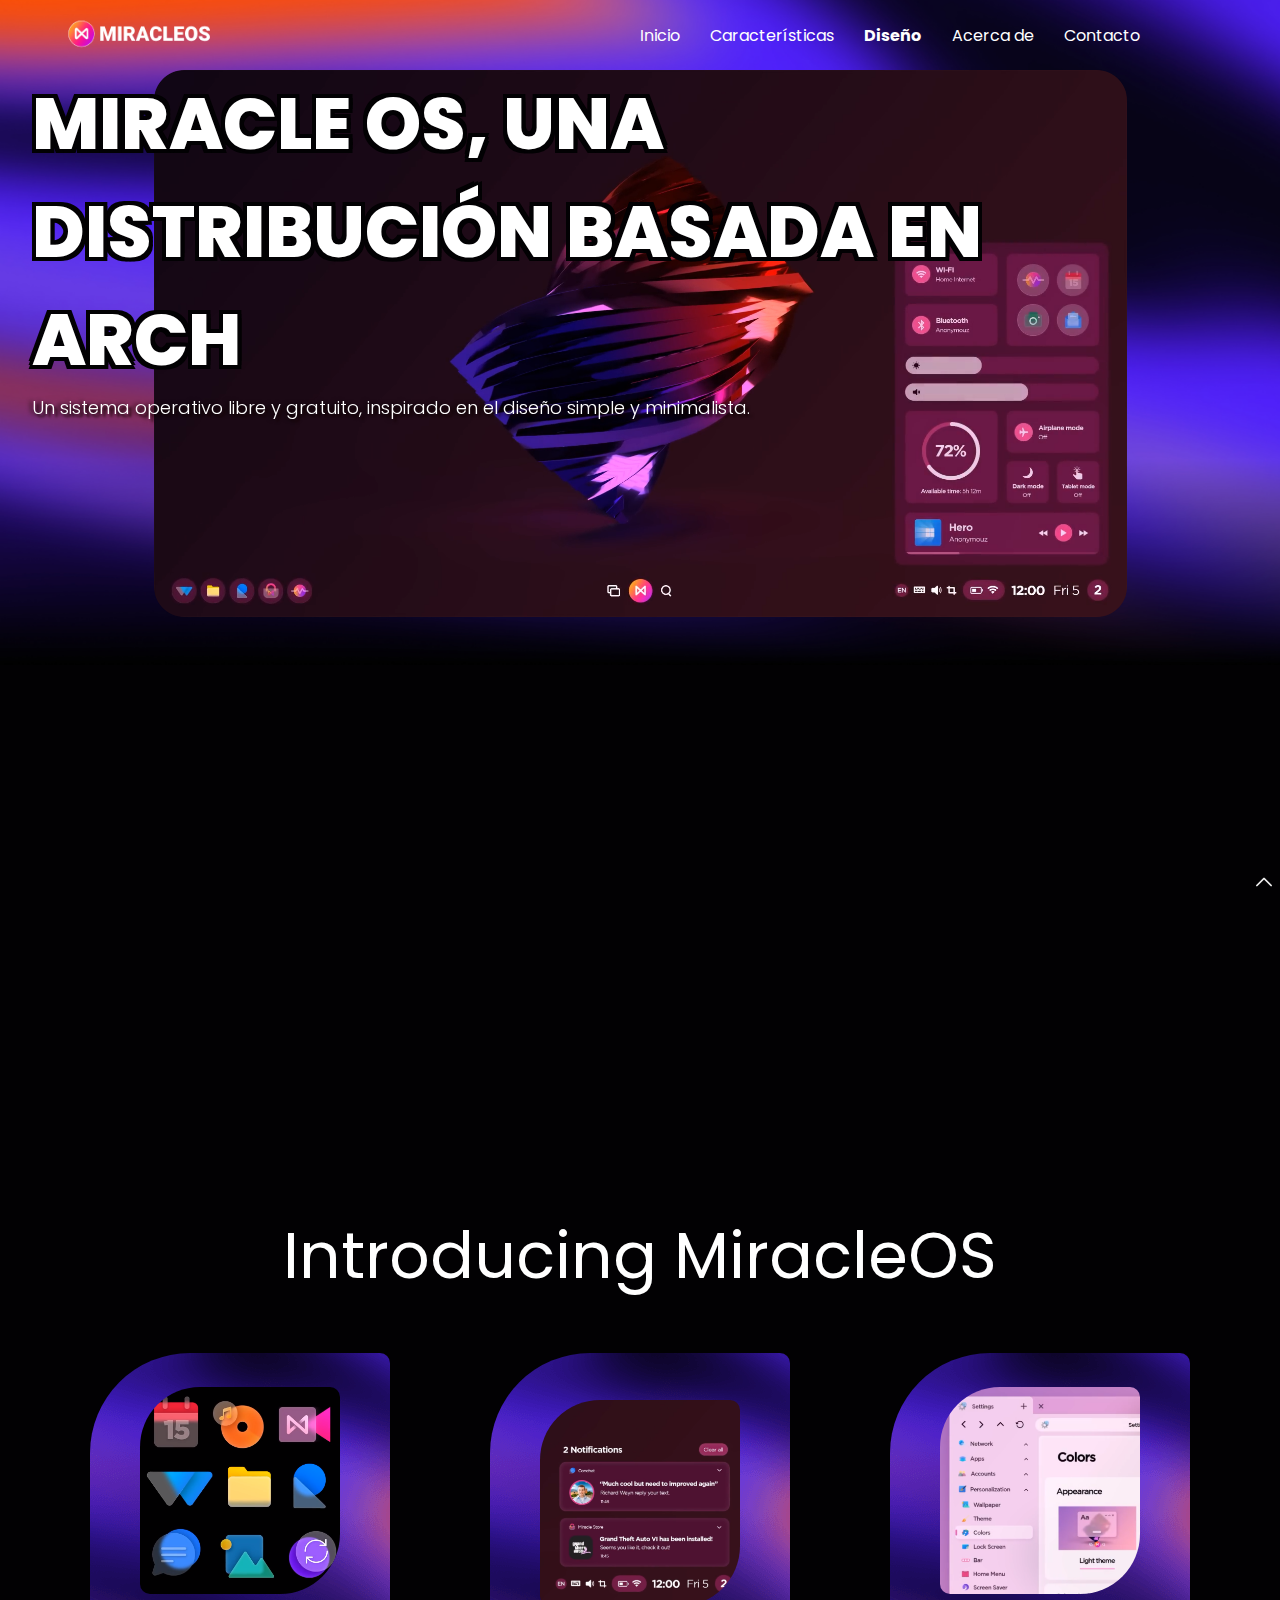
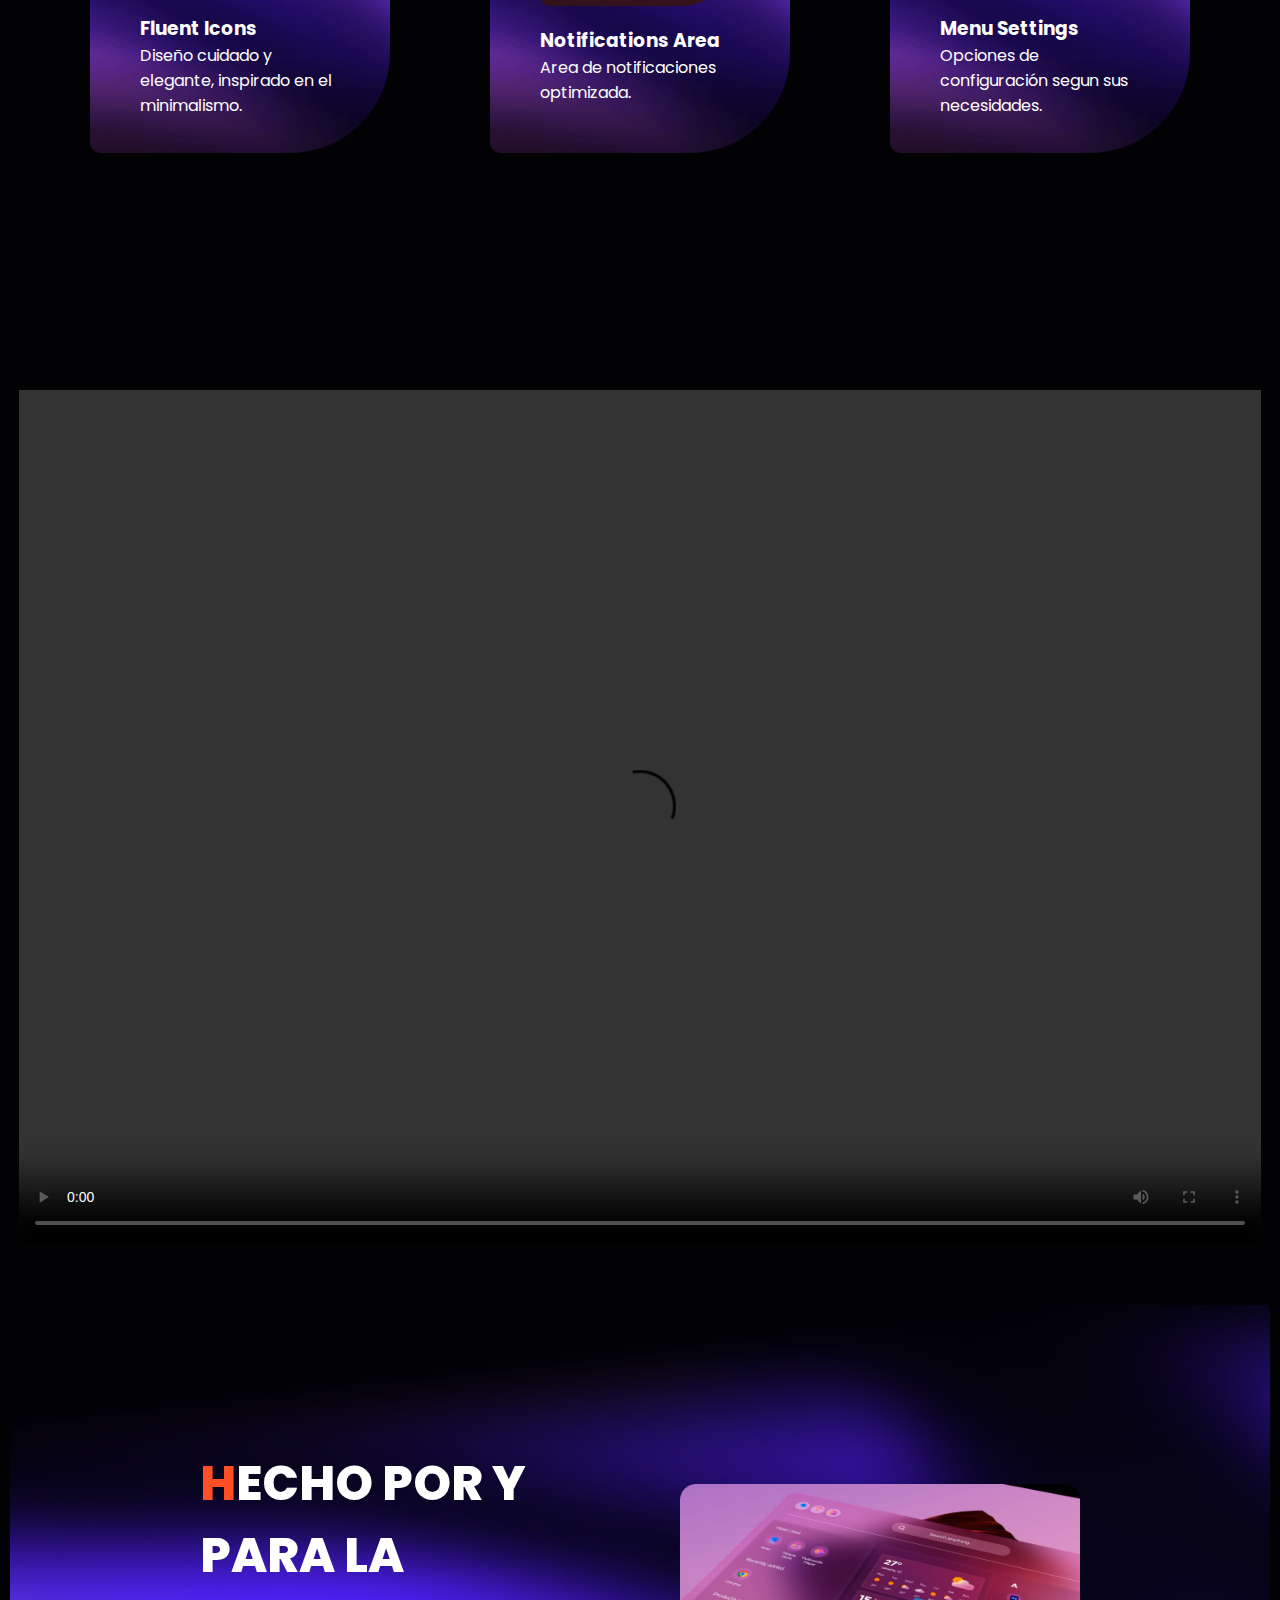
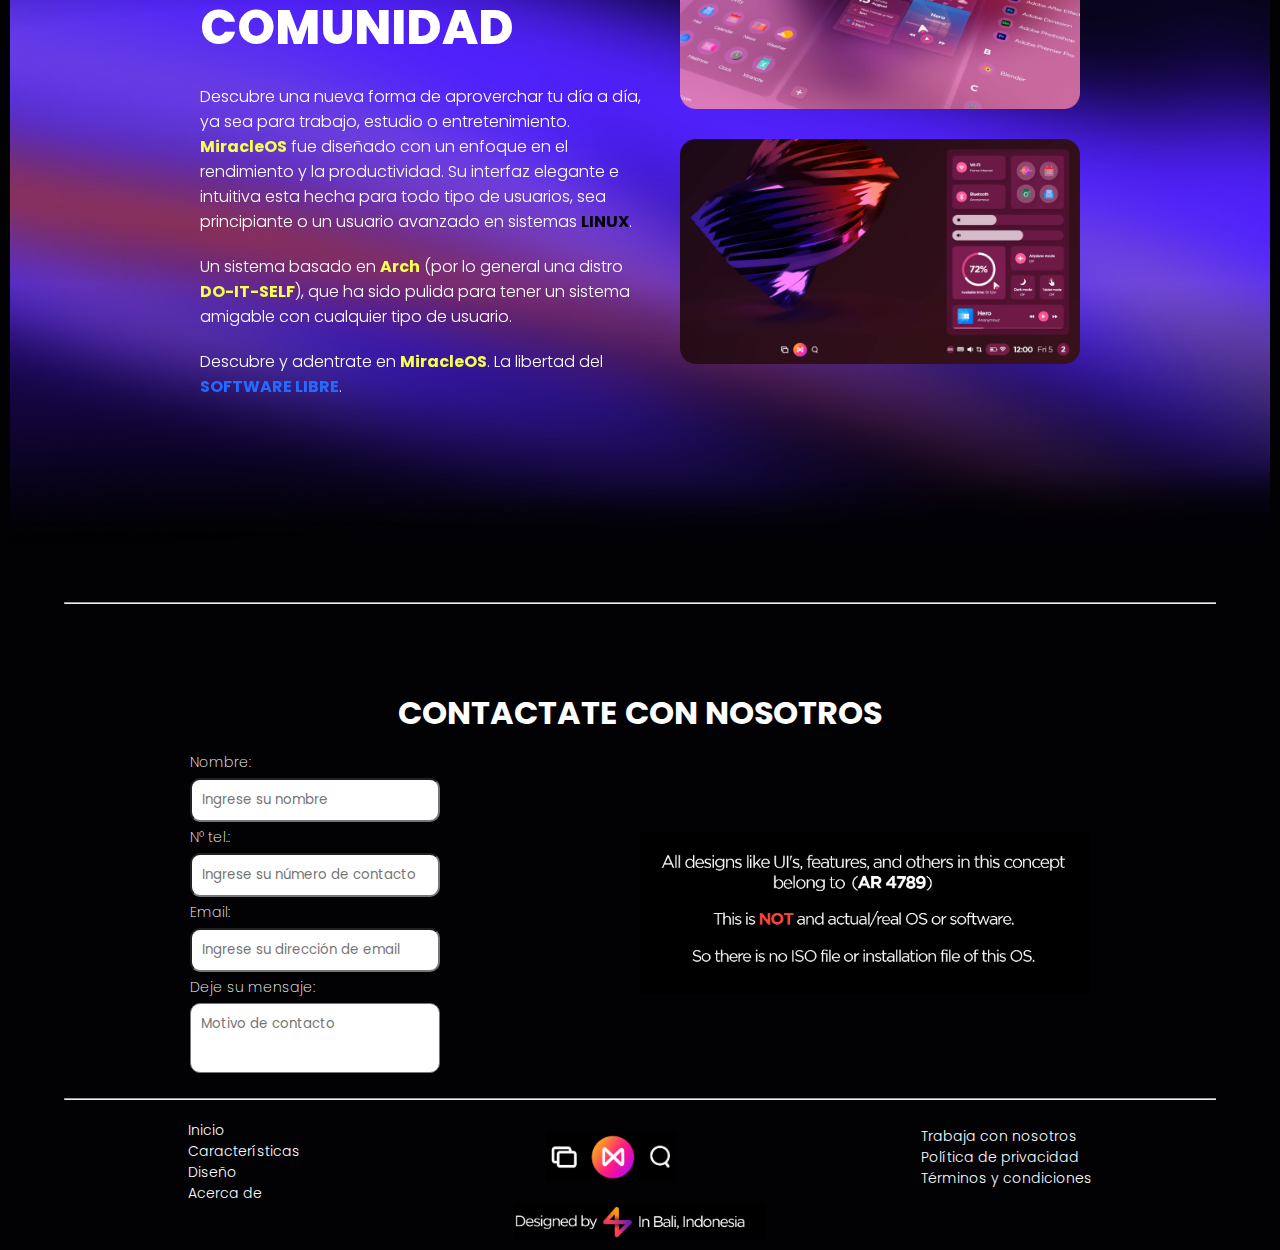
==== commit 42d8270a: "" ====
--- a/index.html
+++ b/index.html
@@ -158,7 +158,11 @@
 
           <div class="about__img">
             <img src="assets/img/ABOUT_IMG1.png" alt="miracle screenshot" />
-            <img src="assets/img/ABOUT_IMG2.png" alt="miracle screenshot" />
+            <img
+              id="img2"
+              src="assets/img/ABOUT_IMG2.png"
+              alt="miracle screenshot"
+            />
           </div>
         </div>
       </section>
--- a/css/mediaqueries.css
+++ b/css/mediaqueries.css
@@ -13,6 +13,10 @@
   body {
     background-image: url(/assets/img/BACKGROUND__MOBILE.png);
     background-repeat: repeat-y;
+  }
+
+  body #about {
+    background-image: none;
   }
 
   /*! NAV */
@@ -155,4 +159,64 @@
     height: auto;
     cursor: pointer;
   }
+
+  /*! ABOUT */
+
+  #about {
+    height: auto;
+    background-image: none;
+    /* padding-bottom: 200px; */
+  }
+
+  .about__info {
+    display: flex;
+    flex-direction: column;
+    gap: 20px;
+    width: 450px;
+  }
+
+  .about__info h2 {
+    font-size: var(--font-md);
+    font-weight: var(--font-black);
+    text-transform: uppercase;
+  }
+
+  .about__info p {
+    font-size: var(--font-sm);
+    font-weight: var(--font-light);
+  }
+
+  .about__container {
+    flex-direction: column-reverse;
+    position: relative;
+  }
+
+  .about__img img:nth-child(2) {
+    position: absolute;
+    top: 0;
+    right: 23px;
+    z-index: 2 0.5s;
+  }
+
+  .about__img::before,
+  .about__img::after {
+    z-index: 4;
+  }
+
+  /*! CONTACT */
+
+  .contact__container img {
+    display: none;
+    justify-content: center;
+    align-items: center;
+  }
+
+  footer {
+    background-color: var(--background);
+    background-size: 100% 100%;
+  }
+
+  .footer__container img {
+    display: none;
+  }
 }
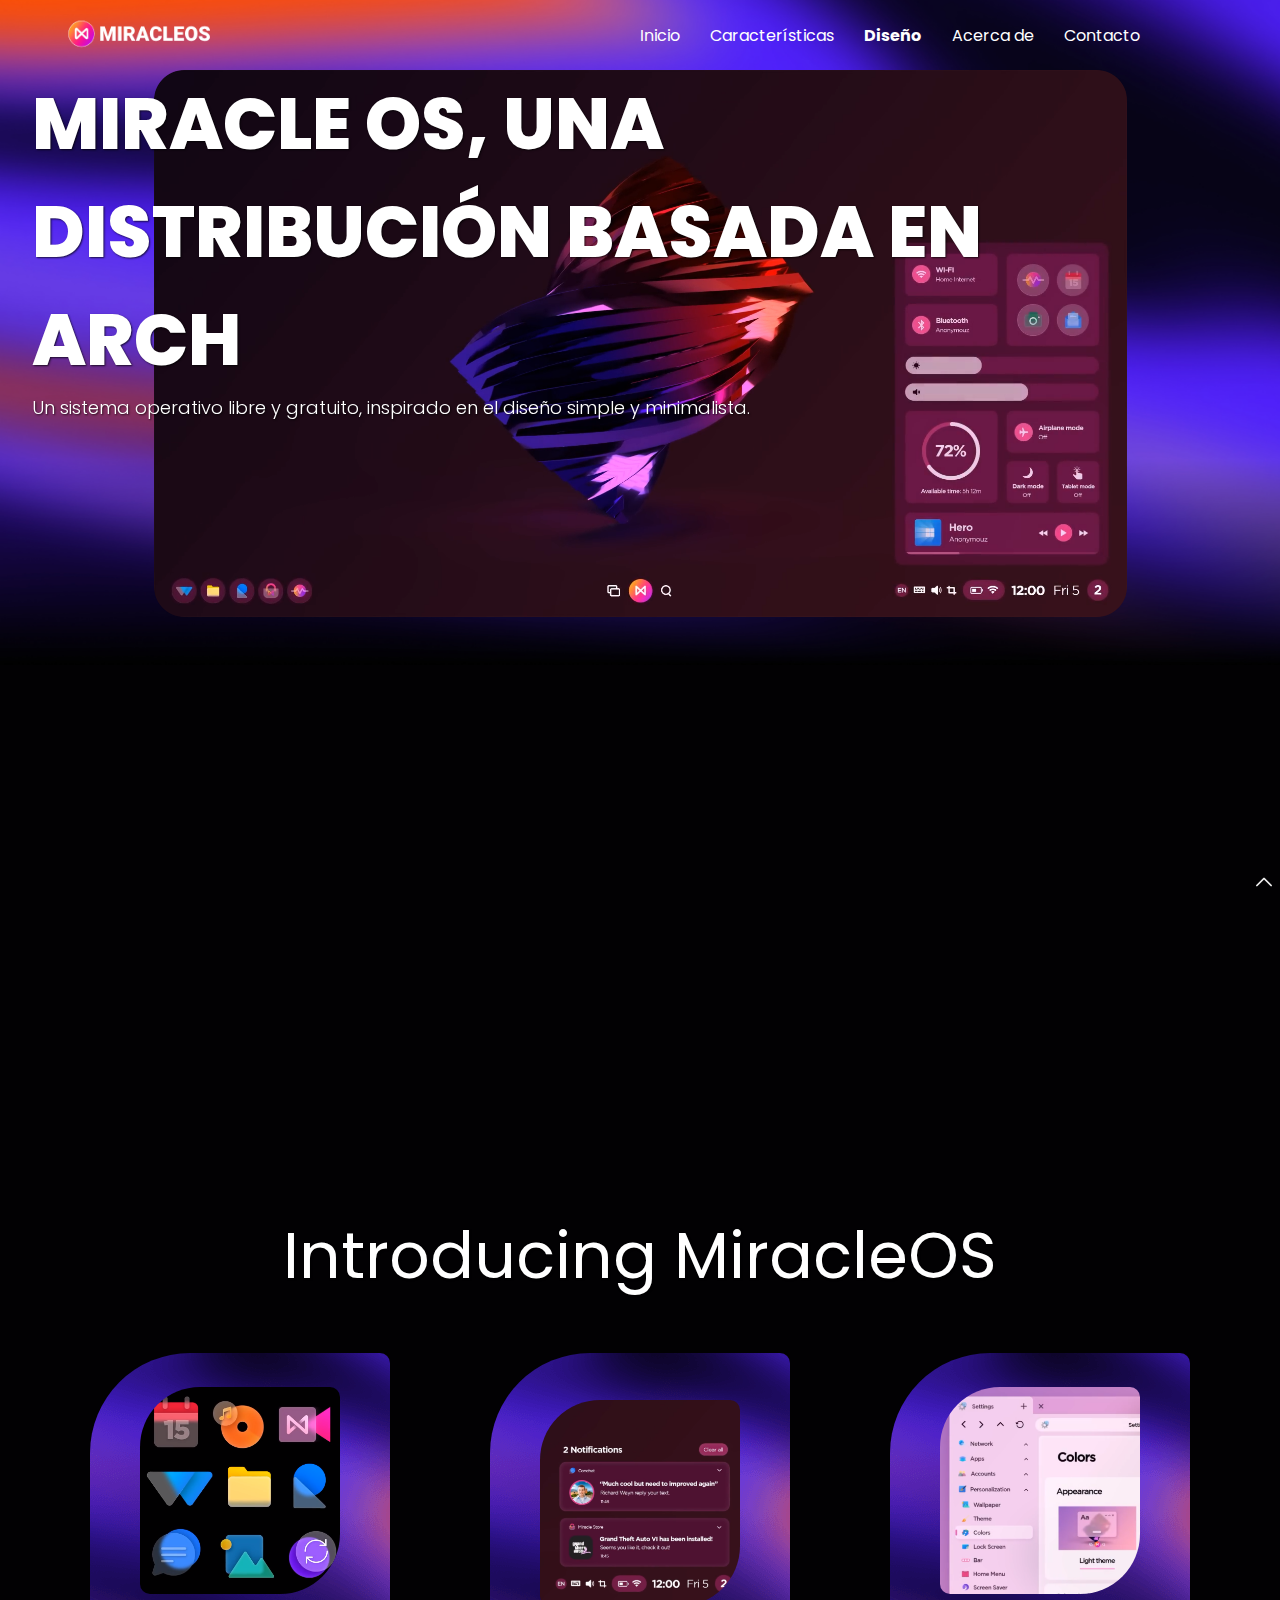
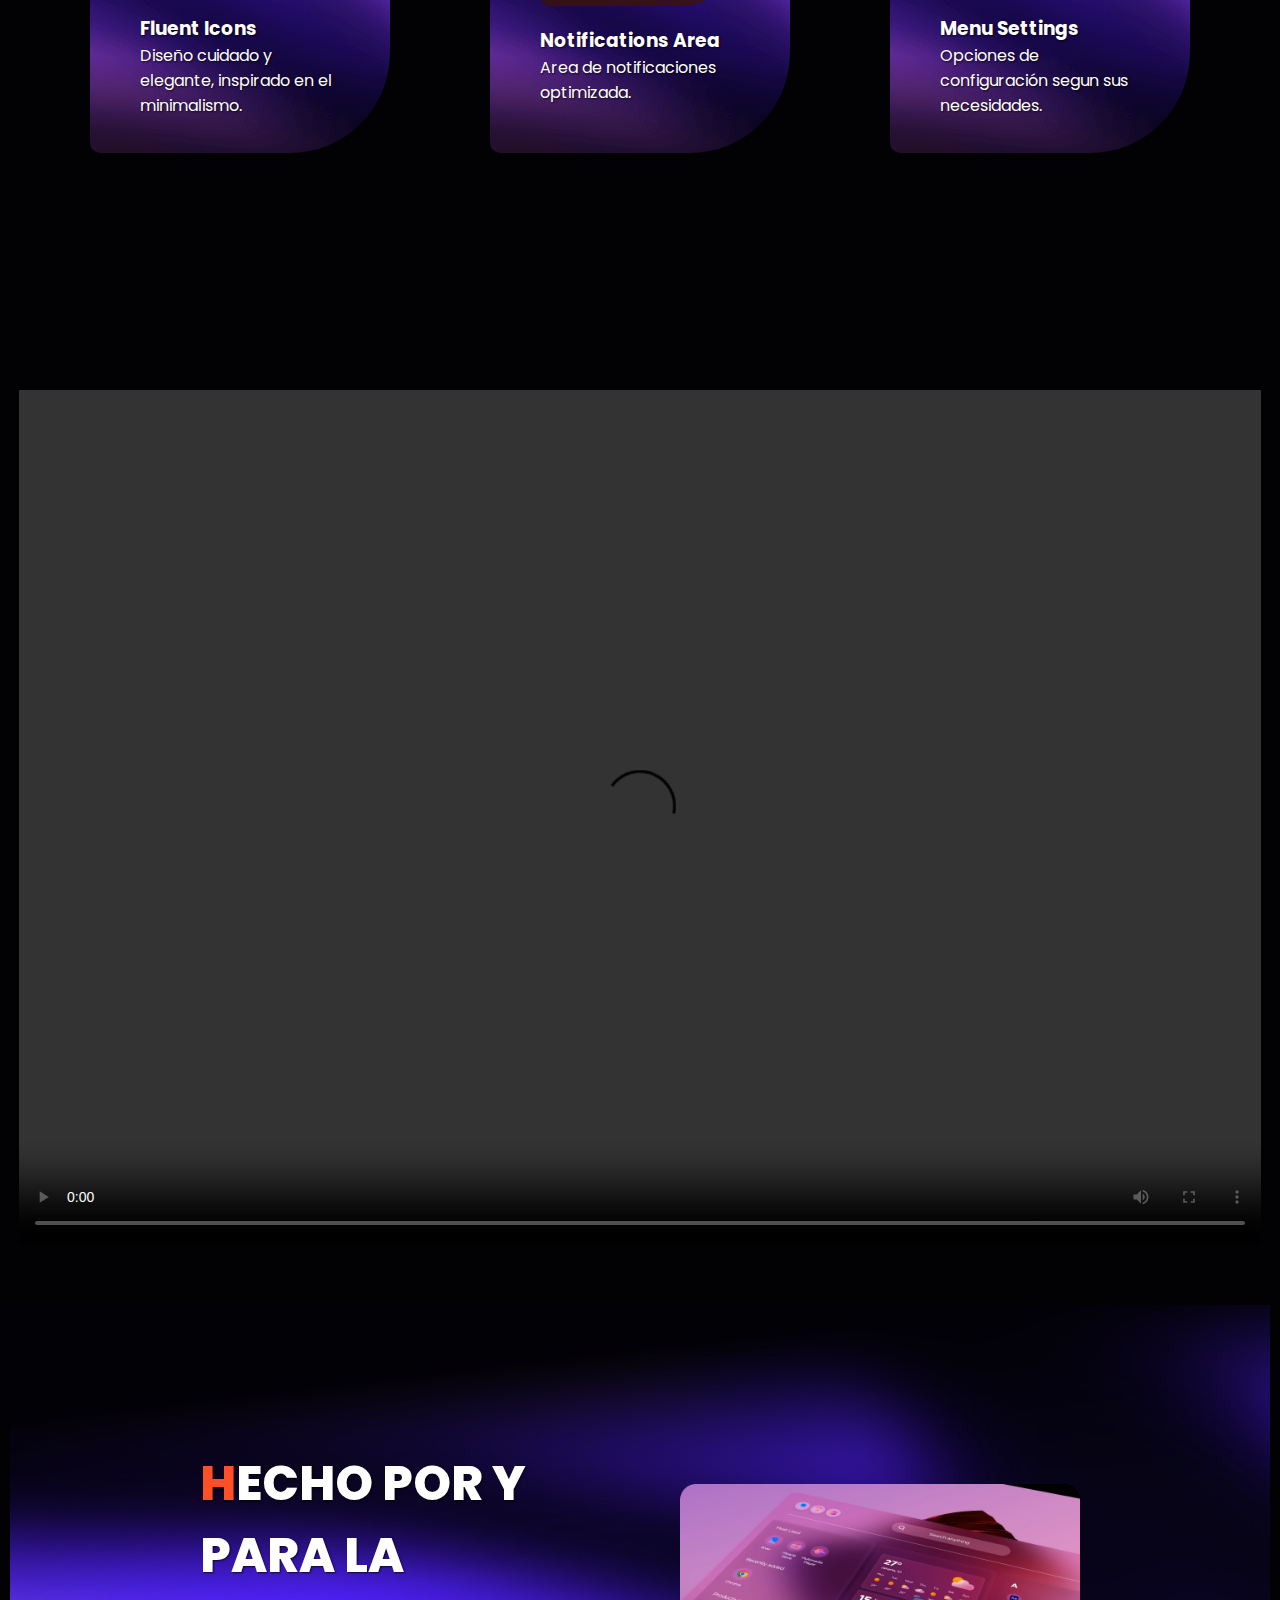
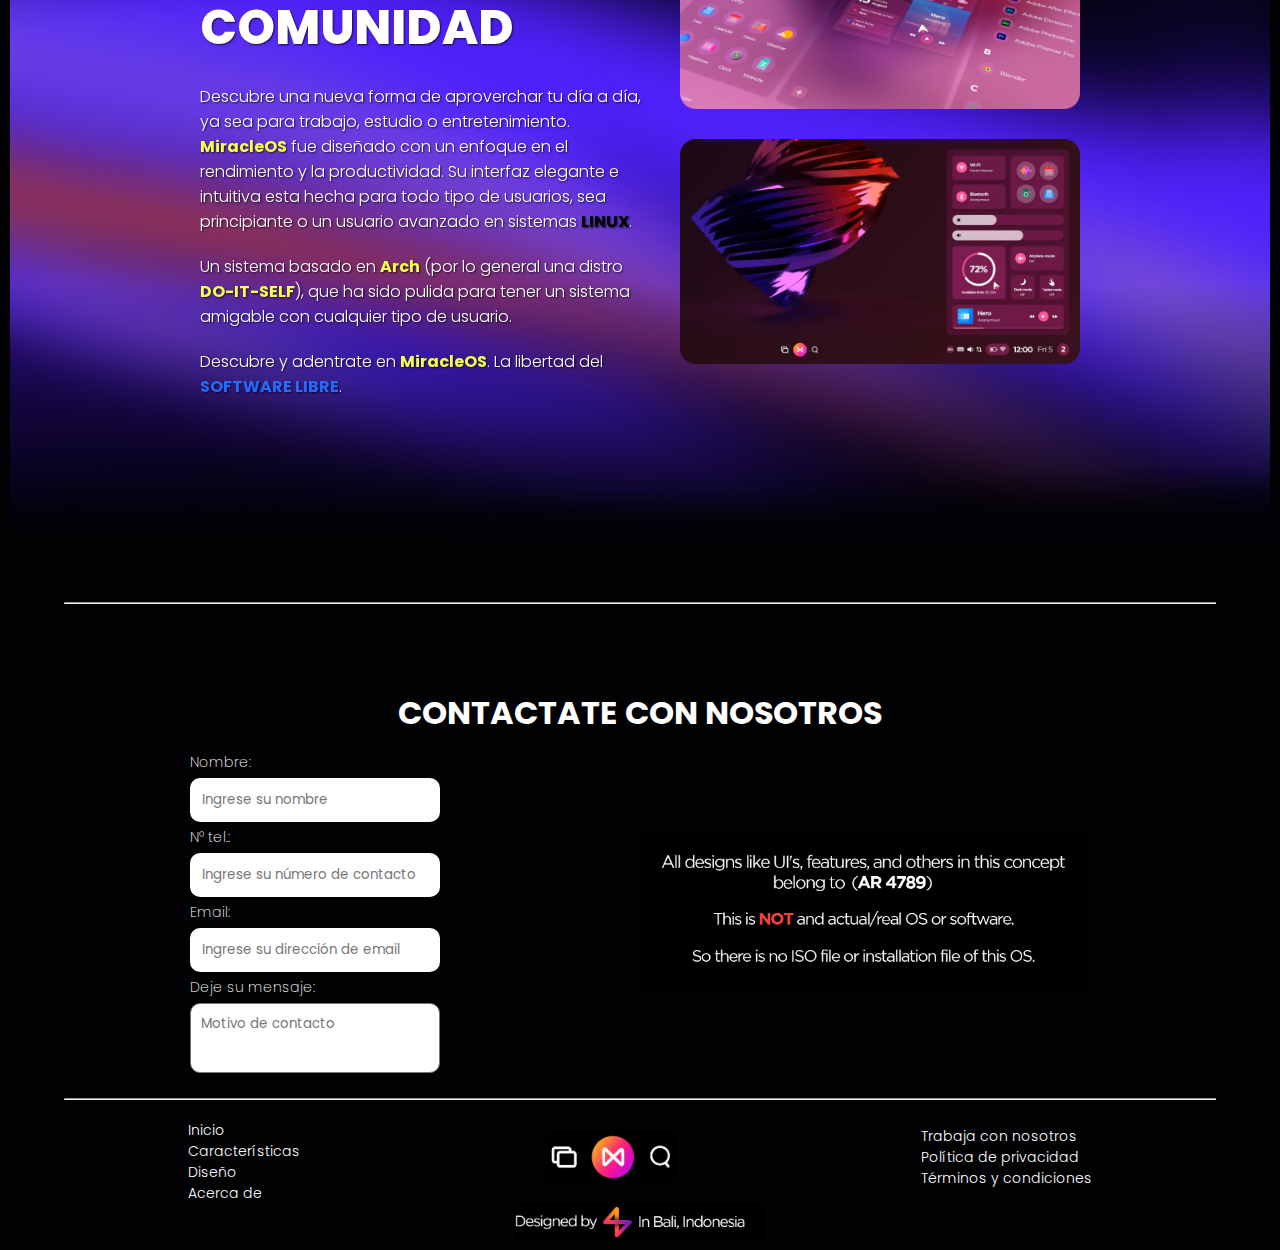
==== commit 8888c4af: "add: mediaqueries cellphone" ====
--- a/index.html
+++ b/index.html
@@ -9,6 +9,13 @@
     <link
       href="https://fonts.googleapis.com/css2?family=Poppins:wght@200;300;400;600;700;800&display=swap"
       rel="stylesheet"
+    />
+    <link
+      rel="stylesheet"
+      href="https://cdnjs.cloudflare.com/ajax/libs/font-awesome/6.4.2/css/all.min.css"
+      integrity="sha512-z3gLpd7yknf1YoNbCzqRKc4qyor8gaKU1qmn+CShxbuBusANI9QpRohGBreCFkKxLhei6S9CQXFEbbKuqLg0DA=="
+      crossorigin="anonymous"
+      referrerpolicy="no-referrer"
     />
     <!--* STYLES -->
     <link rel="stylesheet" href="css/styles.css" />
@@ -27,6 +34,11 @@
             alt="Miracle OS icon"
           />
         </a>
+
+        <label for="menu-toggle" class="menu-label"
+          ><i class="fa-solid fa-bars" style="color: #ffffff"></i
+        ></label>
+        <input id="menu-toggle" type="checkbox" />
 
         <ul class="navbar__list">
           <li class="navbar__items"><a href="#home">Inicio</a></li>
--- a/css/styles.css
+++ b/css/styles.css
@@ -21,6 +21,7 @@
   --font-bold: 700;
   --font-black: 800;
 
+  --font-s: 12px;
   --font-sm: 14px;
   --font-smd: 16px;
   --font-sd: 18px;
@@ -68,6 +69,11 @@
 
 /* ! ==================================== HEADER ==================================== */
 
+#menu-toggle,
+.menu-label {
+  display: none;
+}
+
 .navbar {
   display: flex;
   justify-content: space-between;
@@ -84,9 +90,6 @@
   max-width: 1200px;
 }
 
-.navbar::after {
-  scroll-margin-bottom: 65px;
-}
 .navbar__icon {
   width: 150px;
   margin-top: 5px;
@@ -152,16 +155,20 @@
   font-weight: var(--font-black);
 
   text-transform: uppercase;
-  text-shadow: 4px 4px 0 #020103, 4px -4px 0 #020103, -4px 4px 0 #020103,
+  /* text-shadow: 4px 4px 0 #020103, 4px -4px 0 #020103, -4px 4px 0 #020103,
     -4px -4px 0 #020103, 4px 0px 0 #020103, 0px 4px 0 #020103,
-    -4px 0px 0 #020103, 0px -4px 0 #020103;
+    -4px 0px 0 #020103, 0px -4px 0 #020103; */
+
+  text-shadow: 1px 1px 2px rgba(0, 0, 0, 0.72);
 }
 
 .hero__content p {
   font-size: var(--font-sd);
   font-weight: var(--font-light);
   text-transform: none;
-  text-shadow: 3px 3px 3px rgba(18, 0, 0, 1), -3px 0px 4px rgba(15, 0, 0, 1);
+  /* text-shadow: 3px 3px 3px rgba(18, 0, 0, 1), -3px 0px 4px rgba(15, 0, 0, 1); */
+
+  text-shadow: 1px 1px 2px rgba(0, 0, 0, 0.72);
 }
 
 .hero__media-btn {
@@ -224,6 +231,7 @@
 
 .info__cards-text {
   max-width: 200px;
+  text-shadow: 1px 1px 2px rgba(0, 0, 0, 0.72);
 }
 
 .info__cards-img {
@@ -234,6 +242,7 @@
 .info__title h2 {
   font-size: 4rem;
   font-weight: var(--font-regular);
+  text-shadow: 1px 1px 2px rgba(0, 0, 0, 0.72);
 }
 
 .info__title h2:hover {
@@ -281,6 +290,13 @@
   top: 0;
 }
 
+.container:hover,
+.container:active {
+  box-shadow: 10px 10px 25px -3px rgba(0, 0, 0, 0.83);
+  -webkit-box-shadow: 10px 10px 25px -3px rgba(0, 0, 0, 0.83);
+  -moz-box-shadow: 10px 10px 25px -3px rgba(0, 0, 0, 0.83);
+}
+
 .about__info {
   display: flex;
   flex-direction: column;
@@ -292,6 +308,8 @@
   font-size: var(--font-xl);
   font-weight: var(--font-black);
   text-transform: uppercase;
+
+  text-shadow: 1px 1px 2px rgba(0, 0, 0, 0.72);
 }
 
 .about__info h2:hover {
@@ -305,6 +323,8 @@
 .about__info p {
   font-size: var(--font-smd);
   font-weight: var(--font-light);
+
+  text-shadow: 1px 1px 2px rgba(0, 0, 0, 0.72);
 }
 
 .about__info p:hover {
@@ -415,6 +435,7 @@
 input {
   padding: 10px;
   border-radius: 10px;
+  border: solid white 2px;
 }
 
 textarea {
--- a/css/mediaqueries.css
+++ b/css/mediaqueries.css
@@ -5,9 +5,9 @@
 
 /* $ ====================================== celus ====================================== */
 
-@media (max-width: 628px) {
+@media (max-width: 578px) {
   * {
-    max-width: 578px;
+    max-width: 99vw;
   }
 
   body {
@@ -17,48 +17,96 @@
 
   body #about {
     background-image: none;
+    width: 95vw;
+  }
+
+  body footer {
+    background-color: var(--background);
+    background-size: 100%;
   }
 
   /*! NAV */
-  header {
-    width: 100vh;
+
+  .menu-label {
+    display: flex;
+  }
+
+  .menu-label i {
+    font-size: 24px;
+  }
+
+  .navbar__list {
+    cursor: pointer;
+    position: absolute;
+    top: 70px;
+    /* right: 5px; */
+    width: 100%;
+    height: 100%;
+    left: 0;
+    right: 0;
+    flex-direction: column;
+    background-image: url(/assets/img/BACKGROUND__BODY.jpg);
+    z-index: 2;
+    /* display: none; */
+    justify-content: center;
+    align-items: center;
+    gap: 40px;
+
+    transform: translateX(-500px);
+    transition: all 0.45s ease;
+  }
+
+  #menu-toggle:checked ~ .navbar__list {
+    /* display: flex; */
+    transform: translateX(0);
+  }
+
+  /* ______________________________ */
+
+  .navbar {
+    width: 80vw;
+    max-width: none;
+    padding: 0 15px;
+    flex-wrap: wrap;
   }
 
   .navbar__icon {
+    display: flex;
     width: 100px;
   }
 
   /* TODO */
-  .navbar__list {
-    display: none;
-  }
 
   /*! HERO */
   #hero {
-    min-width: 300px;
-    height: 90vh;
+    /* min-width: ; */
+    /* height: 70vh; */
     background-position: bottom center;
     justify-content: first baseline;
     align-items: center;
     text-align: center;
-    padding: 80px 15px;
+    padding: 65px 15px;
     gap: 45px;
   }
 
   .hero__content {
-    position: static;
+    position: relative;
+    height: auto;
   }
 
   .hero__content h1 {
     font-size: 2rem;
     text-shadow: none;
     padding-top: 50px;
+    text-shadow: 1px 1px 2px rgba(0, 0, 0, 0.72);
   }
 
   .hero__media-btn {
     display: flex;
     flex-direction: column;
     gap: 25px;
+    position: sticky;
+    top: 0;
   }
 
   .hero__btn-container {
@@ -72,32 +120,69 @@
 
   .hero__media--btn:hover {
     transform: scale(1.02);
-    background-color: #742df8;
+    background-color: #3a00a5;
+
+    box-shadow: 10px 10px 25px -3px rgba(0, 0, 0, 0.83);
+    -webkit-box-shadow: 10px 10px 25px -3px rgba(0, 0, 0, 0.83);
+    -moz-box-shadow: 10px 10px 25px -3px rgba(0, 0, 0, 0.83);
   }
 
   .hero__media--btn2:hover {
     transform: scale(1.02);
     background-color: #2d6df8;
+
+    box-shadow: 10px 10px 25px -3px rgba(0, 0, 0, 0.83);
+    -webkit-box-shadow: 10px 10px 25px -3px rgba(0, 0, 0, 0.83);
+    -moz-box-shadow: 10px 10px 25px -3px rgba(0, 0, 0, 0.83);
+
+    box-shadow: 10px 10px 25px -3px rgba(0, 0, 0, 0.83);
+    -webkit-box-shadow: 10px 10px 25px -3px rgba(0, 0, 0, 0.83);
+    -moz-box-shadow: 10px 10px 25px -3px rgba(0, 0, 0, 0.83);
   }
 
   .hero__media--btn:hover,
   .hero__media--btn2:hover {
     transition: all 0.3s ease;
+
+    box-shadow: 10px 10px 25px -3px rgba(0, 0, 0, 0.83);
+    -webkit-box-shadow: 10px 10px 25px -3px rgba(0, 0, 0, 0.83);
+    -moz-box-shadow: 10px 10px 25px -3px rgba(0, 0, 0, 0.83);
   }
 
   .hero__media--btn:active {
     background-color: #742df8;
     transform: scale(1.02);
+
+    box-shadow: 10px 10px 25px -3px rgba(0, 0, 0, 0.83);
+    -webkit-box-shadow: 10px 10px 25px -3px rgba(0, 0, 0, 0.83);
+    -moz-box-shadow: 10px 10px 25px -3px rgba(0, 0, 0, 0.83);
   }
 
   .hero__media--btn2:active {
     background-color: #2d6df8;
     transform: scale(1.02);
+
+    box-shadow: 10px 10px 25px -3px rgba(0, 0, 0, 0.83);
+    -webkit-box-shadow: 10px 10px 25px -3px rgba(0, 0, 0, 0.83);
+    -moz-box-shadow: 10px 10px 25px -3px rgba(0, 0, 0, 0.83);
+  }
+
+  .hero__media-title {
+    text-shadow: 1px 1px 2px rgba(0, 0, 0, 0.72);
   }
 
   .hero__media--btn:active,
   .hero__media--btn2:active {
     transition: all 0.1s ease;
+
+    box-shadow: 10px 10px 25px -3px rgba(0, 0, 0, 0.83);
+    -webkit-box-shadow: 10px 10px 25px -3px rgba(0, 0, 0, 0.83);
+    -moz-box-shadow: 10px 10px 25px -3px rgba(0, 0, 0, 0.83);
+  }
+
+  .hero__media-title:hover,
+  .hero__media-title:active {
+    transform: translate(0.8px, -0.8px);
   }
 
   /*! INFO */
@@ -123,12 +208,20 @@
     /* flex-wrap: wrap; */
     gap: 30px;
     padding: 12px 17px;
+    margin: 10px 0;
     width: fit-content;
     height: 300px;
     background-image: url(/assets/img/cards/CARDS_BACKGROUND.png);
     border-radius: 30px 30px 30px 30px;
   }
 
+  .container:hover,
+  .container:active {
+    box-shadow: 10px 10px 25px -3px rgba(0, 0, 0, 0.83);
+    -webkit-box-shadow: 10px 10px 25px -3px rgba(0, 0, 0, 0.83);
+    -moz-box-shadow: 10px 10px 25px -3px rgba(0, 0, 0, 0.83);
+  }
+
   .info__cards-text {
     font-size: 12px;
     max-width: 200px;
@@ -142,6 +235,7 @@
   .info__title h2 {
     font-size: 30px;
     font-weight: var(--font-bold);
+    text-shadow: 1px 1px 2px rgba(0, 0, 0, 0.72);
   }
 
   /*! DESIGN */
@@ -155,9 +249,10 @@
   }
 
   #design video {
-    width: 97%;
+    width: 96%;
     height: auto;
     cursor: pointer;
+    border-radius: 10px;
   }
 
   /*! ABOUT */
@@ -165,43 +260,62 @@
   #about {
     height: auto;
     background-image: none;
-    /* padding-bottom: 200px; */
   }
 
   .about__info {
     display: flex;
     flex-direction: column;
+    justify-content: center;
+    align-items: center;
     gap: 20px;
-    width: 450px;
+    width: 80vw;
   }
 
   .about__info h2 {
     font-size: var(--font-md);
     font-weight: var(--font-black);
     text-transform: uppercase;
+    width: 80vw;
+    text-shadow: 1px 1px 2px rgba(0, 0, 0, 0.72);
   }
 
   .about__info p {
     font-size: var(--font-sm);
     font-weight: var(--font-light);
+    width: 80vw;
+    text-shadow: 1px 1px 2px rgba(0, 0, 0, 0.72);
+  }
+
+  .about__info .span__linux {
+    color: var(--span-about);
   }
 
   .about__container {
     flex-direction: column-reverse;
+    justify-content: center;
+    align-items: center;
     position: relative;
+    max-width: auto;
+    width: 80vw;
+  }
+
+  .about__container .about__img img {
+    width: 75vw;
   }
 
   .about__img img:nth-child(2) {
     position: absolute;
     top: 0;
-    right: 23px;
-    z-index: 2 0.5s;
-  }
-
+    right: 0;
+    /* left: 0;
+    bottom: 0; */
+    /* z-index: 2; */
+  }
+  /* 
   .about__img::before,
   .about__img::after {
     z-index: 4;
-  }
+  } */
 
   /*! CONTACT */
 
@@ -211,9 +325,55 @@
     align-items: center;
   }
 
+  #contact {
+    display: flex;
+    flex-direction: column;
+    justify-content: center;
+    align-items: center;
+    gap: 15px;
+    max-width: 1200px;
+    width: 80%;
+    padding: 25px;
+  }
+
+  #contact h2 {
+    text-transform: uppercase;
+    font-size: 2rem;
+    font-weight: var(--font-bold);
+    text-shadow: 1px 1px 2px rgba(0, 0, 0, 0.72);
+  }
+
+  .contact__container {
+    display: flex;
+    align-items: center;
+    gap: 50px;
+    font-weight: var(--font-extra-light);
+    font-size: var(--font-sm);
+  }
+
+  .contact__container img {
+    width: 450px;
+    height: fit-content;
+  }
+
+  .contact__form {
+    display: flex;
+    flex-direction: column;
+    gap: 5px;
+    width: auto;
+    /* height: 80%; */
+    text-shadow: 1px 1px 2px rgba(0, 0, 0, 0.72);
+  }
+
+  input {
+    border: 2px solid #fff;
+  }
+
   footer {
-    background-color: var(--background);
-    background-size: 100% 100%;
+    font-size: var(--font-s);
+    width: 100%;
+    overflow: hidden;
+    text-overflow: clip;
   }
 
   .footer__container img {
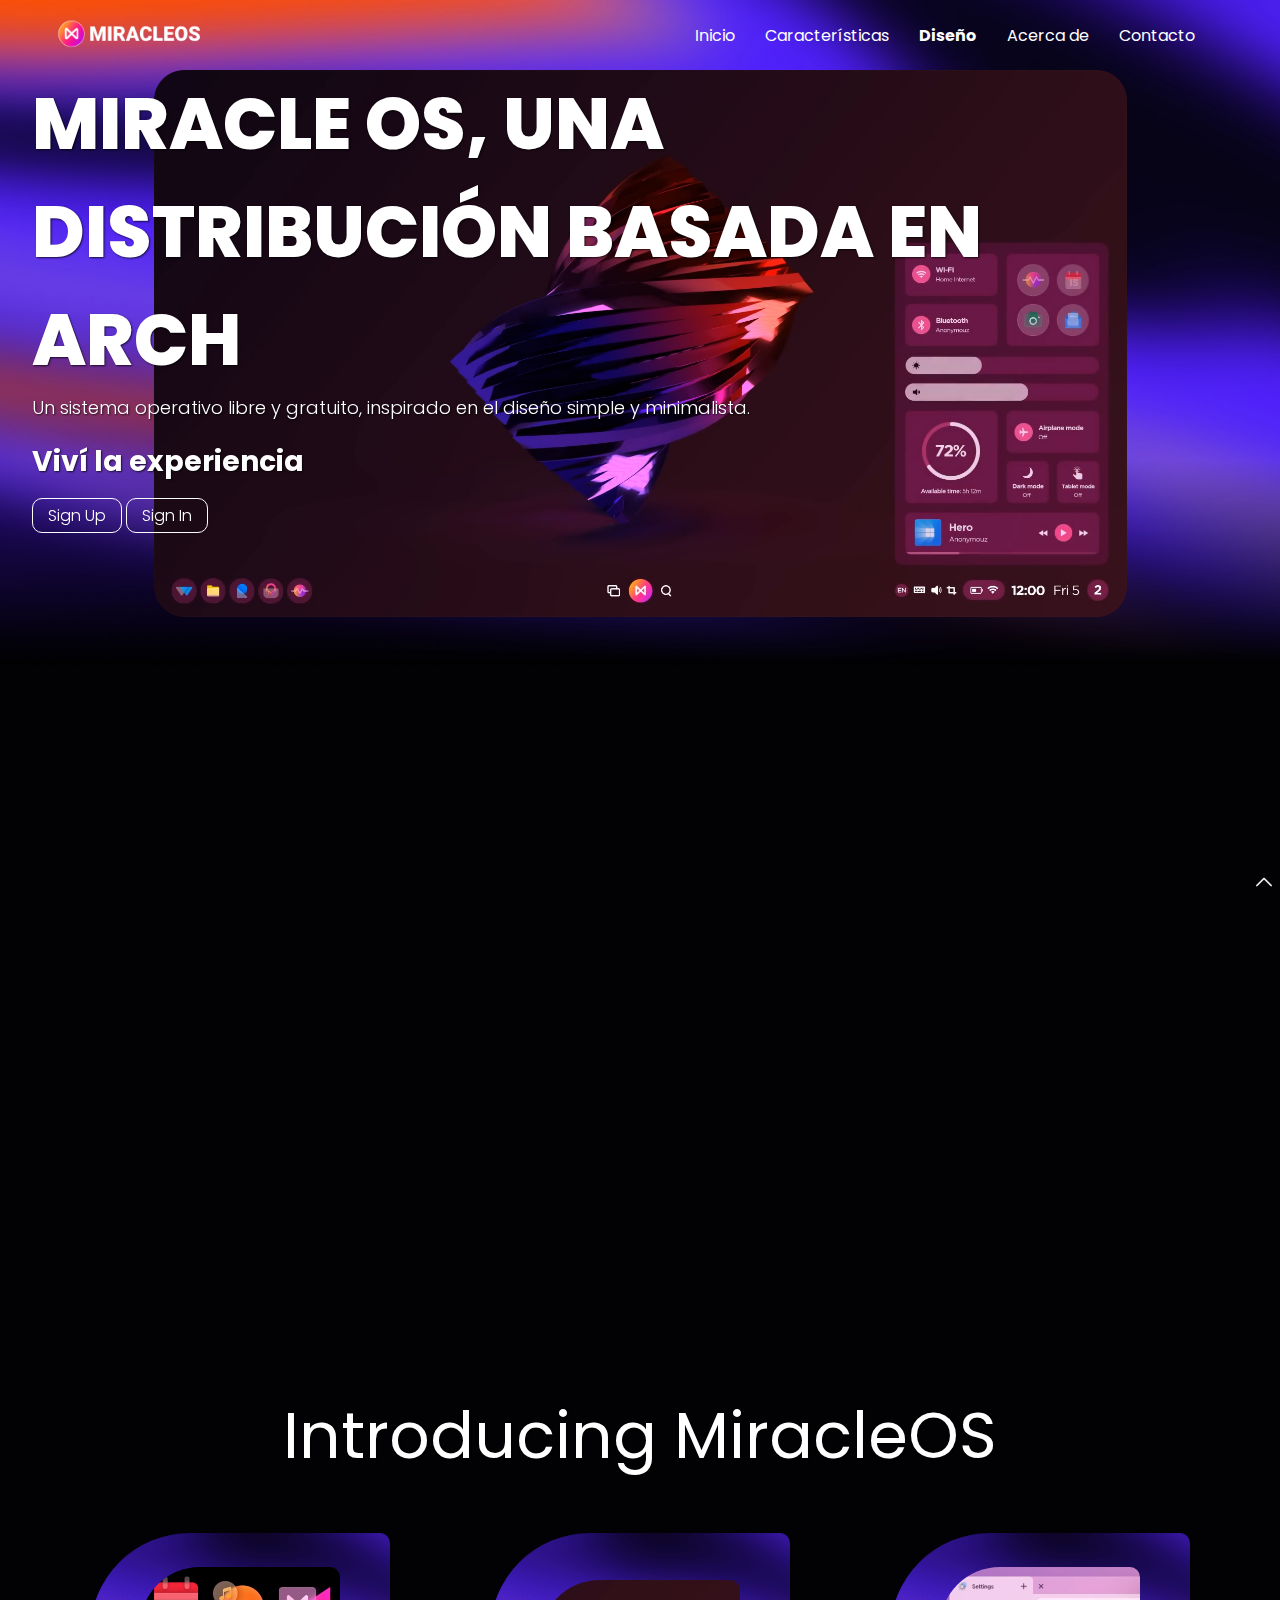
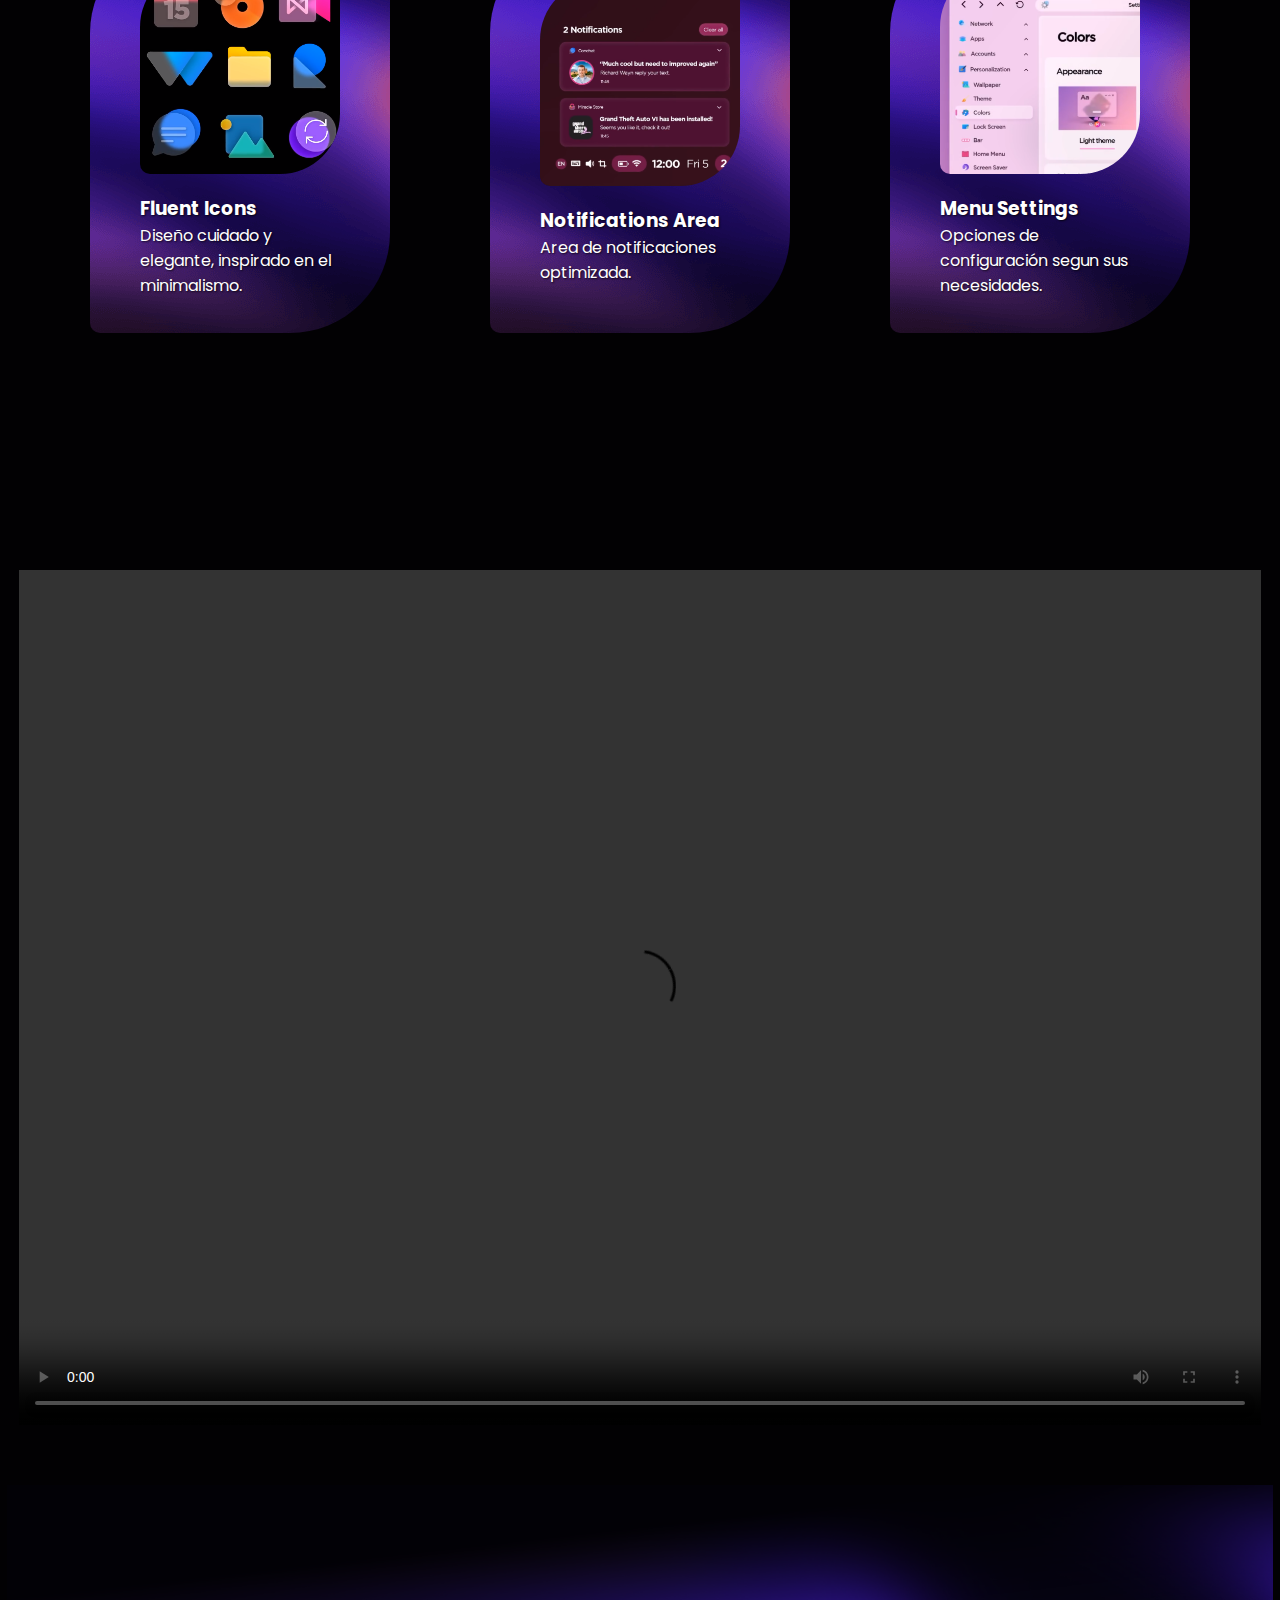
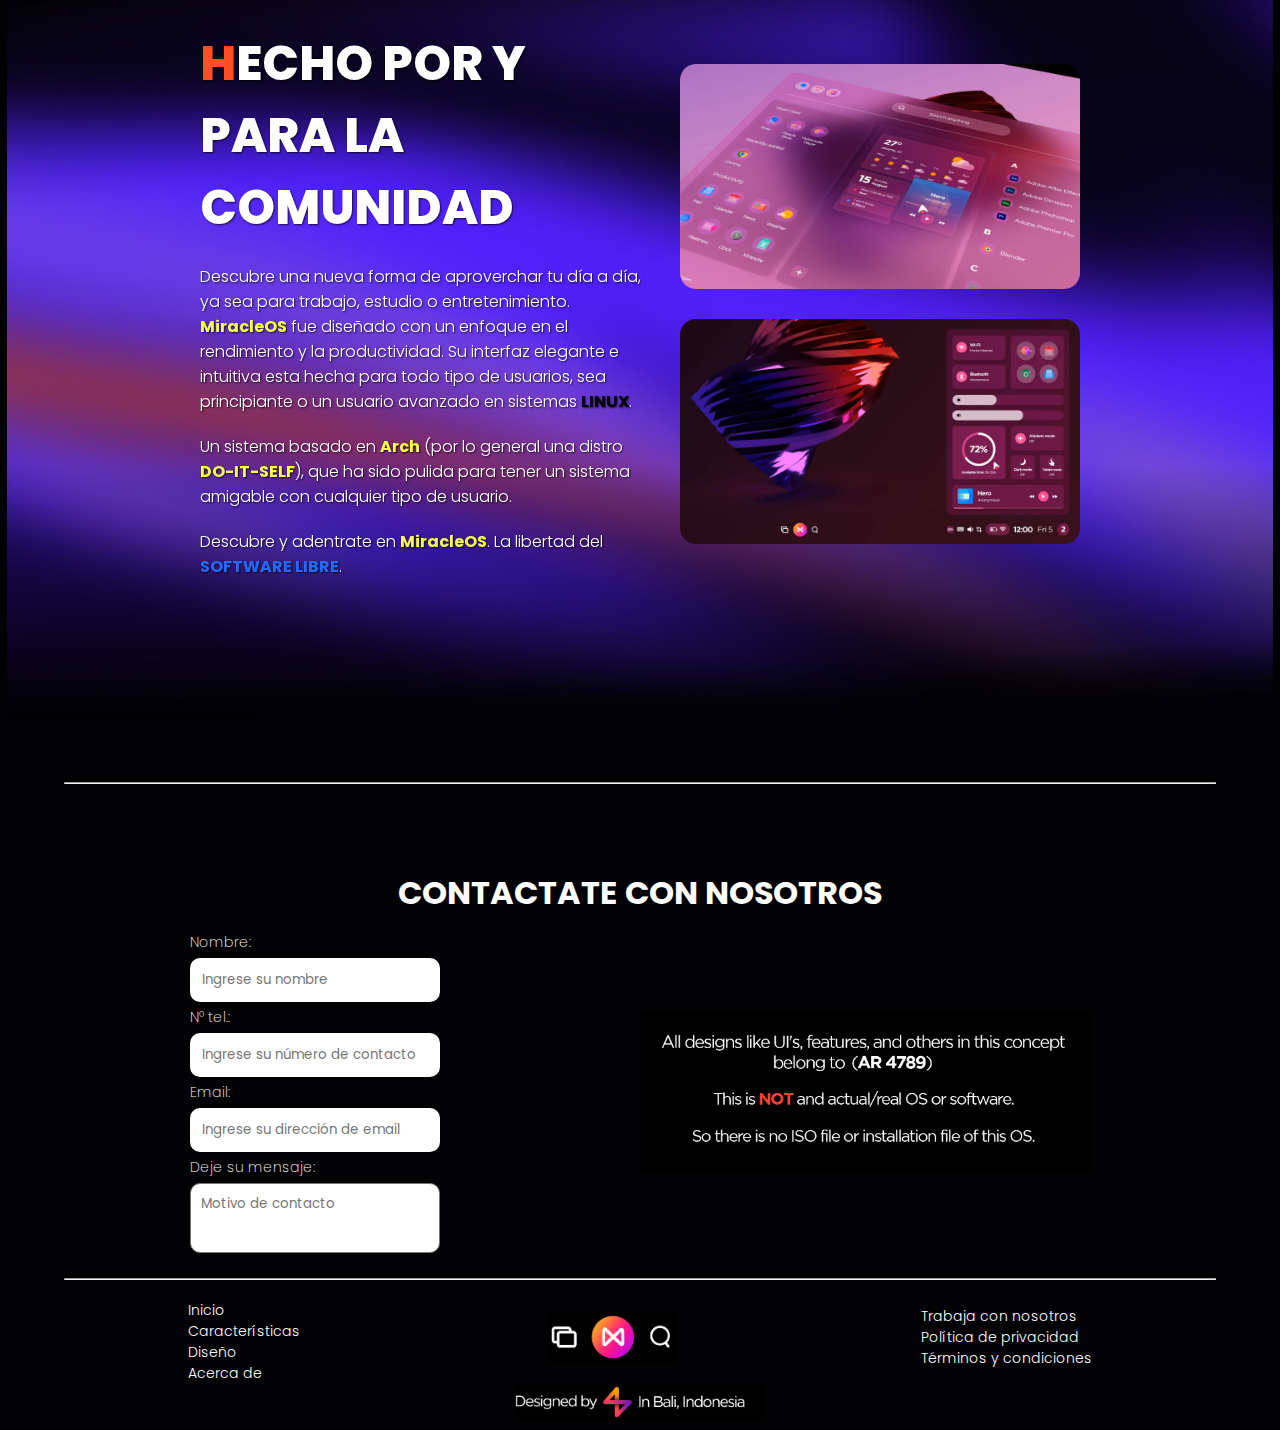
==== commit de0dbedb: "add: login.html, register.html" ====
--- a/index.html
+++ b/index.html
@@ -25,7 +25,7 @@
   </head>
   <body>
     <!--! HEADER/NAVBAR -->
-    <header id="#top">
+    <header id="top">
       <nav class="navbar">
         <a href="index.html"
           ><img
@@ -46,6 +46,11 @@
           <li class="navbar__items"><a href="#design">Diseño</a></li>
           <li class="navbar__items"><a href="#about">Acerca de</a></li>
           <li class="navbar__items"><a href="#contact">Contacto</a></li>
+          <li>
+            <a class="user-log" href="html/login.html"
+              ><i class="fa-regular fa-user" style="color: #ffffff"></i
+            ></a>
+          </li>
         </ul>
       </nav>
     </header>
@@ -67,6 +72,18 @@
             Un sistema operativo libre y gratuito, inspirado en el diseño simple
             y minimalista.
           </p>
+          <!--$ BTN DESKTOP -->
+          <div class="hero__btn">
+            <div class="hero__btn-title">
+              <h3>Viví la experiencia</h3>
+            </div>
+
+            <div class="hero__btn-cont">
+              <a class="btn hero__media--btn" href="#">Sign Up</a>
+              <a class="btn hero__media--btn2" href="#">Sign In</a>
+            </div>
+          </div>
+          <!--$ BTN DESKTOP -->
         </div>
         <!--$ BTN -->
         <div class="hero__media-btn">
@@ -75,8 +92,8 @@
           </div>
 
           <div class="hero__btn-container">
-            <a class="btn hero__media--btn" href="#">Sing Up</a>
-            <a class="btn hero__media--btn2" href="#">Logout</a>
+            <a class="btn hero__media--btn" href="#">Sign Up</a>
+            <a class="btn hero__media--btn2" href="#">Sign In</a>
           </div>
         </div>
         <!--$ /BTN -->
--- a/css/styles.css
+++ b/css/styles.css
@@ -21,7 +21,7 @@
   --font-bold: 700;
   --font-black: 800;
 
-  --font-s: 12px;
+  --font-s: 10px;
   --font-sm: 14px;
   --font-smd: 16px;
   --font-sd: 18px;
@@ -59,7 +59,7 @@
 
 body #about {
   background-image: url(/assets/img/BACKGROUND__ABOUT.png);
-  width: 98.5vw;
+  width: 98.9vw;
   background-size: 100% 100%;
 }
 
@@ -72,6 +72,13 @@
 #menu-toggle,
 .menu-label {
   display: none;
+  cursor: pointer;
+}
+
+.user-log {
+  order: 2;
+  font-size: 20px;
+  cursor: pointer;
 }
 
 .navbar {
@@ -79,7 +86,7 @@
   justify-content: space-between;
   align-items: center;
   align-content: center;
-  padding: 15px 100px 15px 25px;
+  padding: 25px 15px;
   font-size: var(--font-smd);
   font-weight: var(--font-regular);
   color: var(--text-white);
@@ -133,7 +140,7 @@
   justify-content: flex-start;
   align-items: flex-start;
   width: 95vw;
-  height: 100vh;
+  height: 120vh;
   background-image: url(/assets/img/ROUNDEDBACKGROUND.png);
   background-size: 80%;
   background-position: top center;
@@ -155,9 +162,6 @@
   font-weight: var(--font-black);
 
   text-transform: uppercase;
-  /* text-shadow: 4px 4px 0 #020103, 4px -4px 0 #020103, -4px 4px 0 #020103,
-    -4px -4px 0 #020103, 4px 0px 0 #020103, 0px 4px 0 #020103,
-    -4px 0px 0 #020103, 0px -4px 0 #020103; */
 
   text-shadow: 1px 1px 2px rgba(0, 0, 0, 0.72);
 }
@@ -174,11 +178,27 @@
 .hero__media-btn {
   display: none;
 }
-.hero__media-btn {
-  display: none;
-}
-.hero__media-btn {
-  display: none;
+
+.hero__btn-title {
+  margin: 20px 0;
+  font-size: 24px;
+  text-shadow: 1px 1px 2px rgba(0, 0, 0, 0.72);
+}
+
+.hero__media--btn:hover {
+  background-color: #3a00a5;
+
+  box-shadow: 10px 10px 25px -3px rgba(0, 0, 0, 0.83);
+  -webkit-box-shadow: 10px 10px 25px -3px rgba(0, 0, 0, 0.83);
+  -moz-box-shadow: 10px 10px 25px -3px rgba(0, 0, 0, 0.83);
+}
+
+.hero__media--btn2:hover {
+  background-color: #2d6df8;
+
+  box-shadow: 10px 10px 25px -3px rgba(0, 0, 0, 0.83);
+  -webkit-box-shadow: 10px 10px 25px -3px rgba(0, 0, 0, 0.83);
+  -moz-box-shadow: 10px 10px 25px -3px rgba(0, 0, 0, 0.83);
 }
 
 /*? ==================================== INFO ==================================== */
@@ -250,9 +270,6 @@
   translate: 2px -2px;
 }
 
-.info__title::after:hover {
-}
-
 /*? ==================================== DISEÑO ==================================== */
 
 #design {
@@ -277,7 +294,6 @@
   align-items: center;
   justify-content: center;
   height: 93vh;
-  width: 100%;
 }
 
 .about__container {
--- a/css/mediaqueries.css
+++ b/css/mediaqueries.css
@@ -1,28 +1,16 @@
 /* $ ====================================== tablets ====================================== */
 
 @media (max-width: 992px) {
-}
-
-/* $ ====================================== celus ====================================== */
-
-@media (max-width: 578px) {
-  * {
-    max-width: 99vw;
-  }
-
-  body {
-    background-image: url(/assets/img/BACKGROUND__MOBILE.png);
-    background-repeat: repeat-y;
-  }
-
   body #about {
-    background-image: none;
-    width: 95vw;
-  }
-
-  body footer {
-    background-color: var(--background);
-    background-size: 100%;
+    width: 97.5vw;
+  }
+
+  body #info {
+    width: 97.5vw;
+  }
+
+  body main {
+    width: 97vw;
   }
 
   /*! NAV */
@@ -45,6 +33,304 @@
     left: 0;
     right: 0;
     flex-direction: column;
+    backdrop-filter: blur(10px);
+    background-color: rgba(255, 255, 255, 0.124);
+
+    z-index: 2;
+    justify-content: center;
+    align-items: center;
+    gap: 40px;
+
+    transform: translateX(-1000px);
+    transition: all 0.45s ease;
+    /* overflow: hidden; */
+  }
+
+  #menu-toggle:checked ~ .navbar__list {
+    transform: translateX(0);
+  }
+
+  /* ______________________________ */
+
+  .navbar {
+    width: 80vw;
+    max-width: none;
+    padding: 0 15px;
+    flex-wrap: wrap;
+  }
+
+  .navbar__icon {
+    display: flex;
+    width: 100px;
+  }
+
+  /* TODO */
+
+  /*! HERO */
+
+  #hero {
+    background-position: bottom center;
+    justify-content: first baseline;
+    align-items: center;
+    text-align: center;
+    padding: 65px 15px;
+    gap: 45px;
+    height: 100vh;
+  }
+
+  .hero__content,
+  .hero__content h1 {
+    font-size: 4rem;
+    position: relative;
+    /* height: auto; */
+  }
+
+  .hero__btn-container {
+    display: flex;
+    gap: 25px;
+  }
+
+  .hero__media-btn {
+    display: flex;
+    flex-direction: column;
+    justify-content: center;
+    align-items: center;
+    gap: 35px;
+    position: sticky;
+    top: 0;
+  }
+
+  .hero__btn {
+    display: none;
+  }
+
+  .hero__media--btn {
+    background-color: var(--purple);
+  }
+
+  .hero__media--btn:hover {
+    transform: scale(1.02);
+    background-color: #3a00a5;
+
+    box-shadow: 10px 10px 25px -3px rgba(0, 0, 0, 0.83);
+    -webkit-box-shadow: 10px 10px 25px -3px rgba(0, 0, 0, 0.83);
+    -moz-box-shadow: 10px 10px 25px -3px rgba(0, 0, 0, 0.83);
+  }
+
+  .hero__media--btn2:hover {
+    transform: scale(1.02);
+    background-color: #2d6df8;
+
+    box-shadow: 10px 10px 25px -3px rgba(0, 0, 0, 0.83);
+    -webkit-box-shadow: 10px 10px 25px -3px rgba(0, 0, 0, 0.83);
+    -moz-box-shadow: 10px 10px 25px -3px rgba(0, 0, 0, 0.83);
+  }
+
+  /*! INFO */
+
+  #info {
+    height: auto;
+  }
+
+  .info__cards {
+    flex-wrap: wrap;
+    justify-content: center;
+    align-items: center;
+    width: 90vh;
+  }
+
+  .container {
+    /* width: 40%;
+    height: 65%; */
+    gap: 30px;
+    padding: 12px 17px;
+    margin: 10px 0;
+    width: fit-content;
+    height: 300px;
+    background-image: url(/assets/img/cards/CARDS_BACKGROUND.png);
+    border-radius: 30px 30px 30px 30px;
+  }
+
+  .info__cards-text {
+    font-size: 12px;
+    max-width: 200px;
+  }
+
+  .info__cards-img {
+    width: 180px;
+    border-radius: 20px 20px 20px 20px;
+  }
+
+  .info__title h2 {
+    font-size: 30px;
+    font-weight: var(--font-bold);
+    text-shadow: 1px 1px 2px rgba(0, 0, 0, 0.72);
+  }
+
+  .info__title h2 {
+    font-size: 48px;
+  }
+
+  /*! ABOUT */
+
+  /*! ABOUT */
+
+  #about {
+    width: 95%;
+    height: auto;
+  }
+
+  .about__info {
+    display: flex;
+    flex-direction: column;
+    justify-content: center;
+    align-items: center;
+    gap: 20px;
+    width: 80vw;
+  }
+
+  .about__info h2 {
+    font-size: var(--font-md);
+    font-weight: var(--font-black);
+    text-transform: uppercase;
+    width: 80vw;
+    text-shadow: 1px 1px 2px rgba(0, 0, 0, 0.72);
+  }
+
+  .about__info p {
+    font-size: var(--font-sm);
+    font-weight: var(--font-light);
+    width: 80vw;
+    text-shadow: 1px 1px 2px rgba(0, 0, 0, 0.72);
+  }
+
+  .about__info .span__linux {
+    color: var(--span-about);
+  }
+
+  .about__container {
+    flex-direction: column-reverse;
+    justify-content: center;
+    align-items: center;
+    max-width: auto;
+    width: 88vw;
+  }
+
+  .about__img {
+    flex-direction: row;
+    /* justify-content: space-between;
+    align-items: center;
+  } */
+  }
+
+  .about__img img {
+    width: 45%;
+  }
+
+  /*! CONTACT */
+
+  .contact__container img {
+    /* display: none; */
+
+    justify-content: center;
+    align-items: center;
+  }
+
+  #contact {
+    display: flex;
+    flex-direction: column;
+    justify-content: center;
+    align-items: center;
+    gap: 15px;
+    max-width: 992px;
+    width: 70%;
+    padding: 25px;
+  }
+
+  #contact h2 {
+    text-transform: uppercase;
+    font-size: 1.5rem;
+    font-weight: var(--font-bold);
+    text-shadow: 1px 1px 2px rgba(0, 0, 0, 0.72);
+  }
+
+  .contact__container {
+    display: flex;
+    justify-content: center;
+    padding: 20px;
+    align-items: center;
+    gap: 30px;
+    font-weight: var(--font-extra-light);
+    font-size: var(--font-sm);
+  }
+
+  .contact__container img {
+    display: none;
+  }
+
+  .contact__form {
+    display: flex;
+    flex-direction: column;
+    gap: 5px;
+    width: auto;
+    /* height: 80%; */
+    text-shadow: 1px 1px 2px rgba(0, 0, 0, 0.72);
+  }
+
+  input {
+    border: 2px solid #fff;
+  }
+
+  footer {
+    justify-content: space-around;
+    font-size: var(--font-s);
+    width: 100%;
+    overflow: hidden;
+    text-overflow: clip;
+  }
+}
+/* $ ====================================== celus ====================================== */
+
+@media (max-width: 578px) {
+  * {
+    max-width: 99vw;
+  }
+
+  body {
+    background-image: url(/assets/img/BACKGROUND__MOBILE.png);
+    background-repeat: repeat-y;
+  }
+
+  body #about {
+    background-image: none;
+    width: 95vw;
+  }
+
+  body footer {
+    background-color: var(--background);
+    background-size: 100%;
+  }
+
+  /*! NAV */
+
+  .menu-label {
+    display: flex;
+  }
+
+  .menu-label i {
+    font-size: 24px;
+  }
+
+  .navbar__list {
+    cursor: pointer;
+    position: absolute;
+    top: 70px;
+    /* right: 5px; */
+    width: 100%;
+    height: 100%;
+    left: 0;
+    right: 0;
+    flex-direction: column;
     background-image: url(/assets/img/BACKGROUND__BODY.jpg);
     z-index: 2;
     /* display: none; */
@@ -52,12 +338,12 @@
     align-items: center;
     gap: 40px;
 
-    transform: translateX(-500px);
+    transform: translateX(-1000px);
     transition: all 0.45s ease;
   }
 
   #menu-toggle:checked ~ .navbar__list {
-    /* display: flex; */
+    display: flex;
     transform: translateX(0);
   }
 
@@ -82,7 +368,7 @@
     /* min-width: ; */
     /* height: 70vh; */
     background-position: bottom center;
-    justify-content: first baseline;
+    justify-content: center;
     align-items: center;
     text-align: center;
     padding: 65px 15px;
@@ -99,6 +385,10 @@
     text-shadow: none;
     padding-top: 50px;
     text-shadow: 1px 1px 2px rgba(0, 0, 0, 0.72);
+  }
+
+  .hero__btn {
+    display: none;
   }
 
   .hero__media-btn {
@@ -379,4 +669,48 @@
   .footer__container img {
     display: none;
   }
+
+  .footer__banner {
+    width: 190px;
+  }
 }
+
+/* $ ===================== */
+
+@media (max-width: 328px) {
+  /*! HERO */
+  #hero {
+    /* min-width: ; */
+    /* height: 70vh; */
+    background-position: bottom center;
+    justify-content: center;
+    align-items: center;
+    text-align: center;
+    padding: 65px 15px;
+    gap: 45px;
+  }
+
+  .hero__content h1 {
+    font-size: 1.2rem;
+  }
+
+  .hero__media-title {
+    text-shadow: 1px 1px 2px rgba(0, 0, 0, 0.72);
+    font-size: 1rem;
+  }
+
+  .hero__btn {
+    display: none;
+  }
+
+  footer {
+    font-size: 9px;
+    width: 100%;
+    overflow: hidden;
+    text-overflow: clip;
+  }
+
+  .footer__banner {
+    width: 150px;
+  }
+}
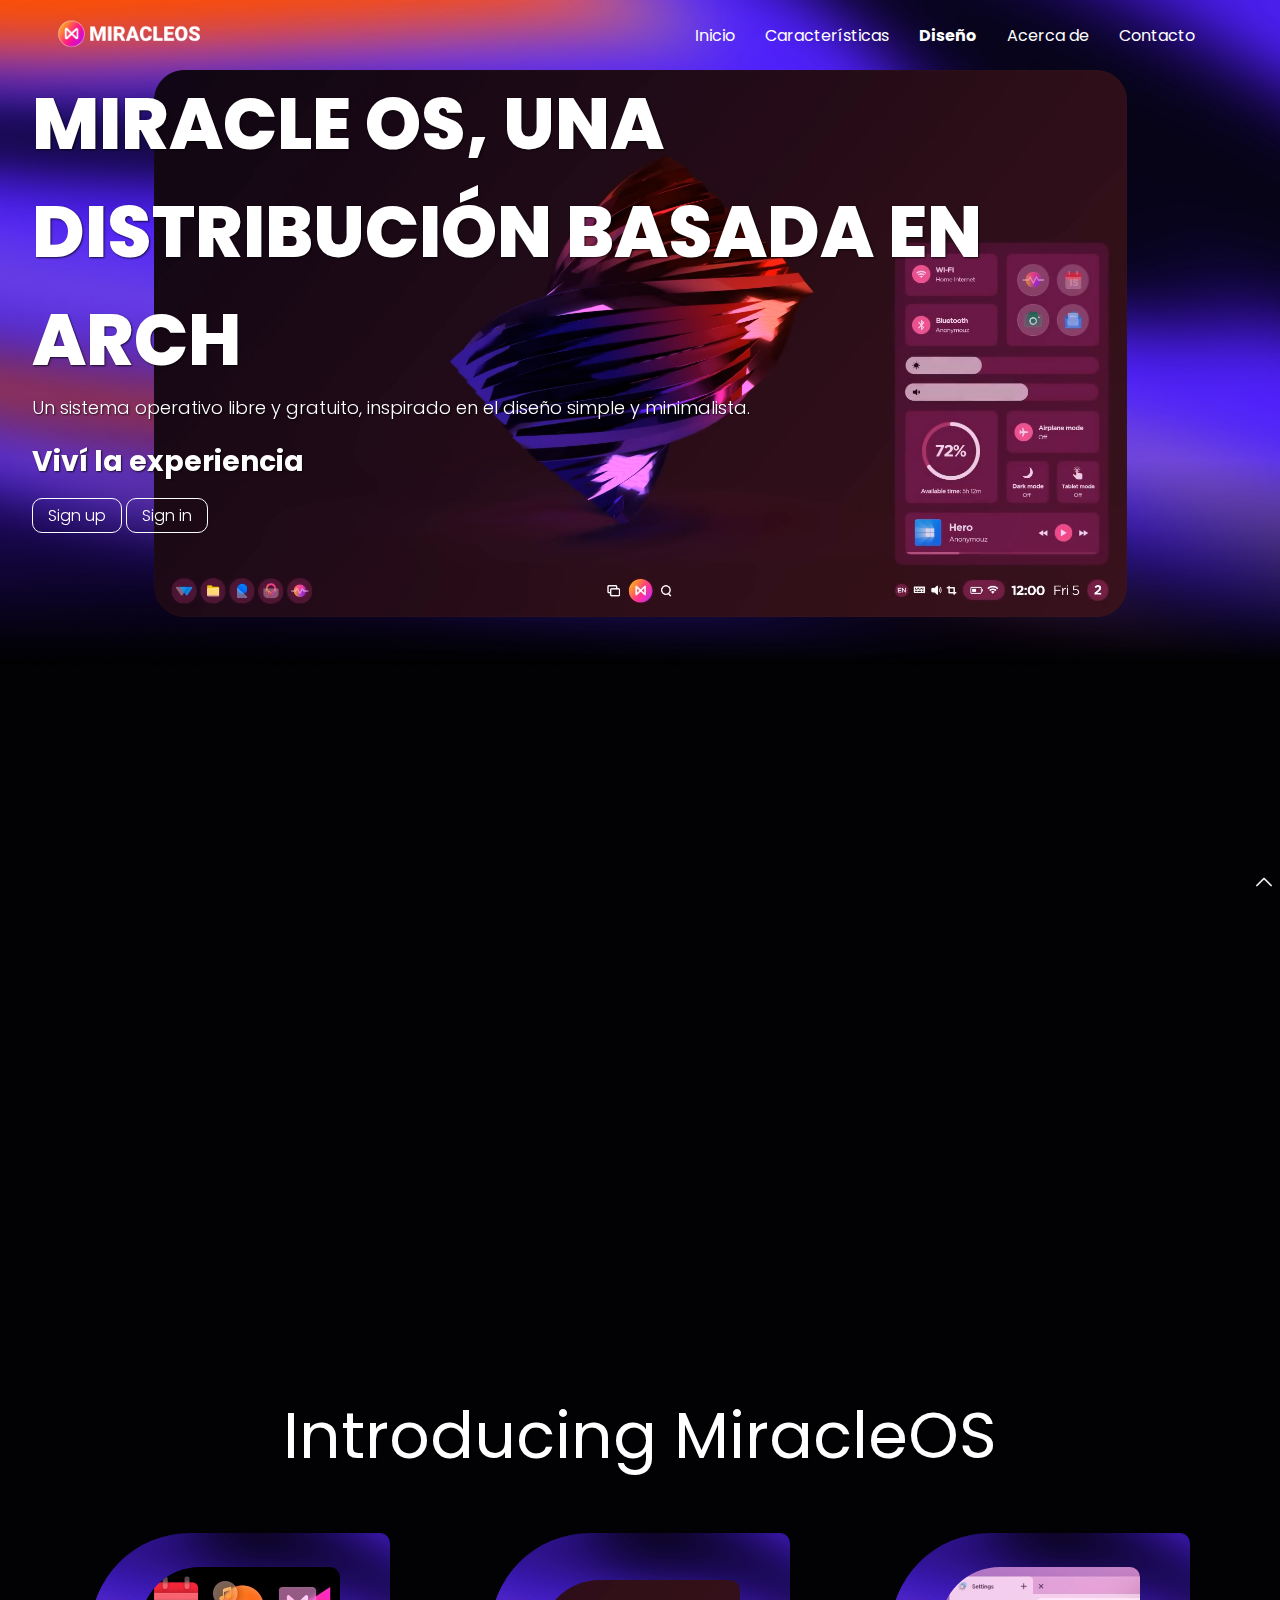
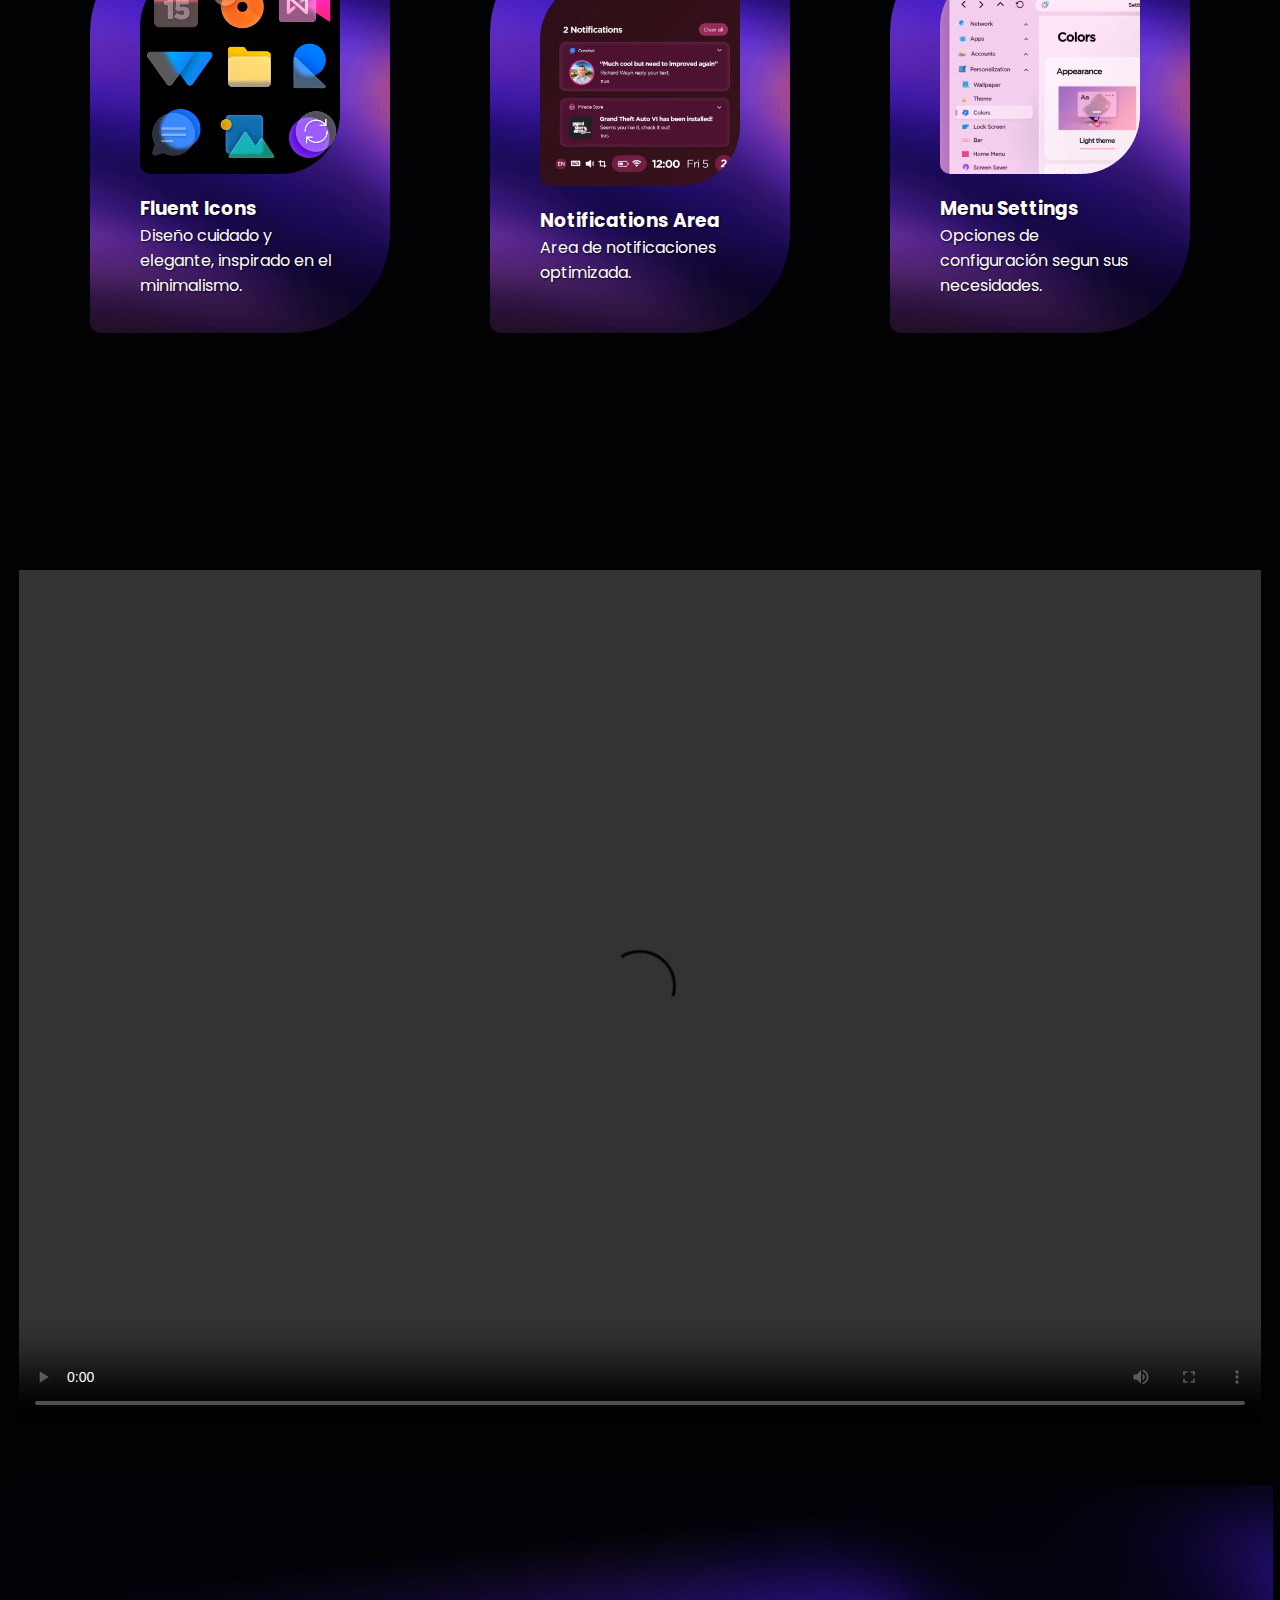
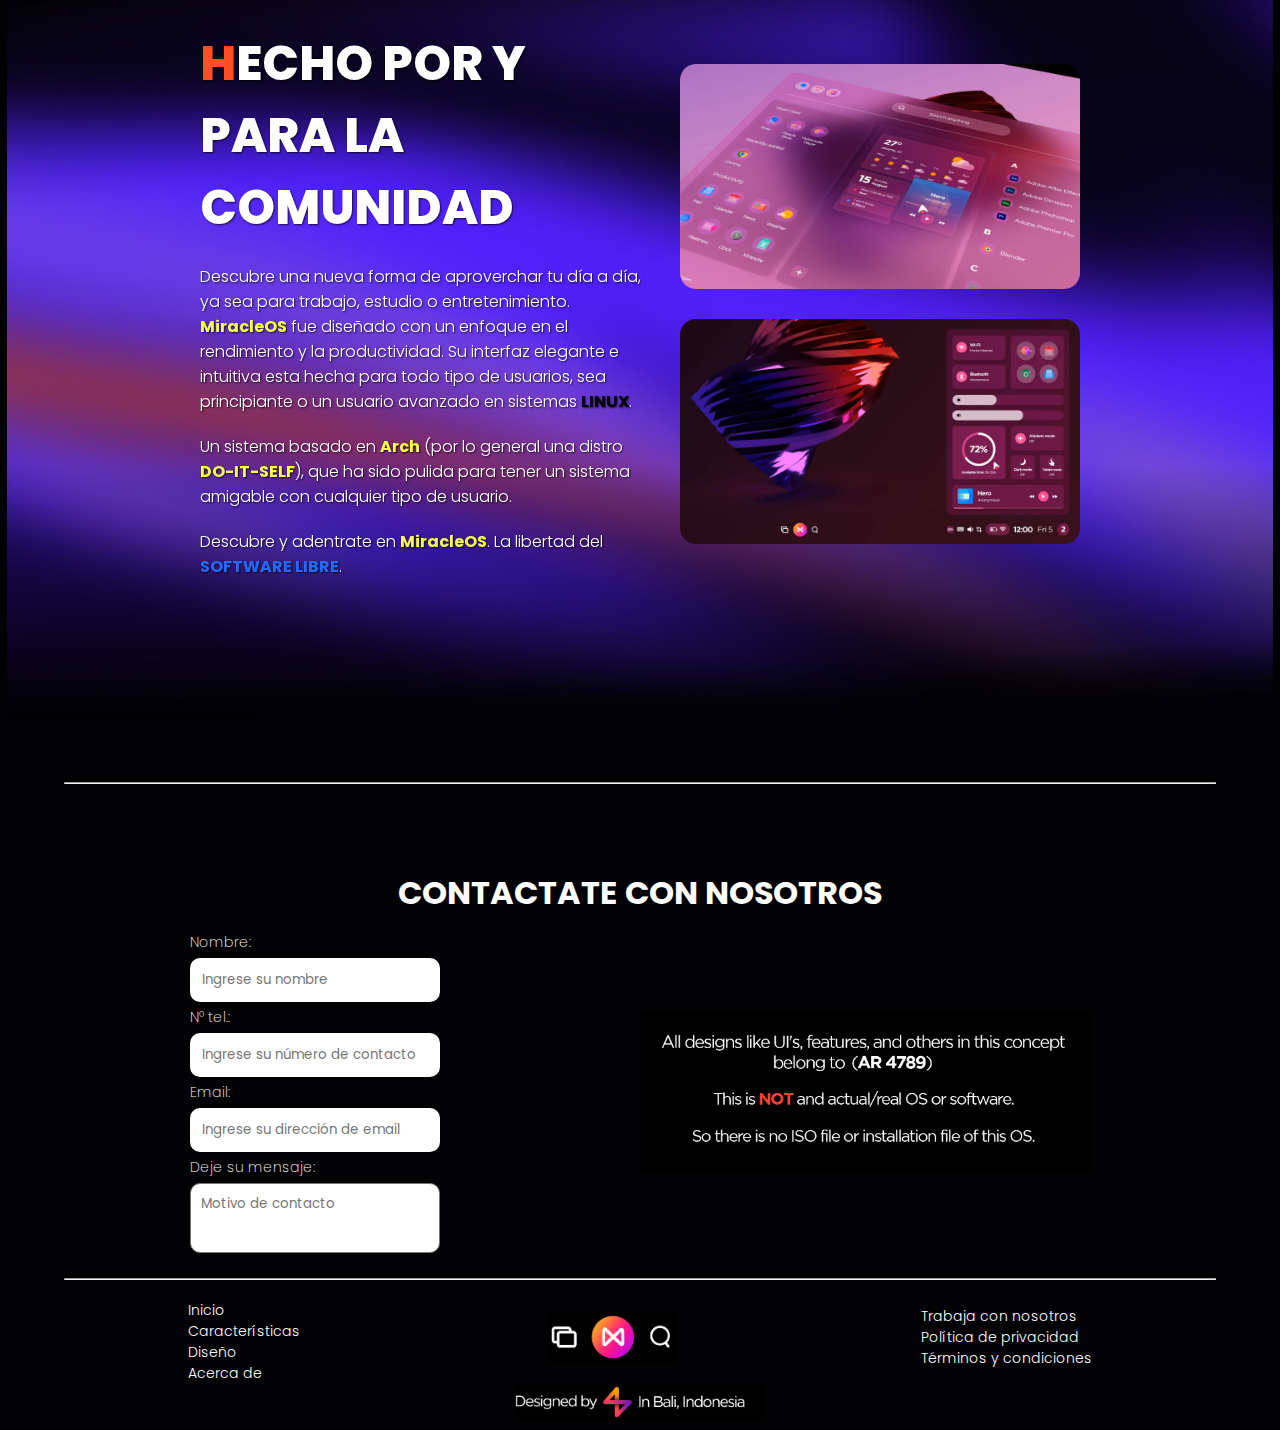
==== commit 5d604692: "hero__media--btn fix" ====
--- a/index.html
+++ b/index.html
@@ -79,8 +79,12 @@
             </div>
 
             <div class="hero__btn-cont">
-              <a class="btn hero__media--btn" href="#">Sign Up</a>
-              <a class="btn hero__media--btn2" href="#">Sign In</a>
+              <a class="btn hero__media--btn" href="html/register.html"
+                >Sign up</a
+              >
+              <a class="btn hero__media--btn2" href="html/login.html"
+                >Sign in</a
+              >
             </div>
           </div>
           <!--$ BTN DESKTOP -->
@@ -92,8 +96,10 @@
           </div>
 
           <div class="hero__btn-container">
-            <a class="btn hero__media--btn" href="#">Sign Up</a>
-            <a class="btn hero__media--btn2" href="#">Sign In</a>
+            <a class="btn hero__media--btn" href="html/register.html"
+              >Sign up</a
+            >
+            <a class="btn hero__media--btn2" href="html/login.html">Sign in</a>
           </div>
         </div>
         <!--$ /BTN -->
